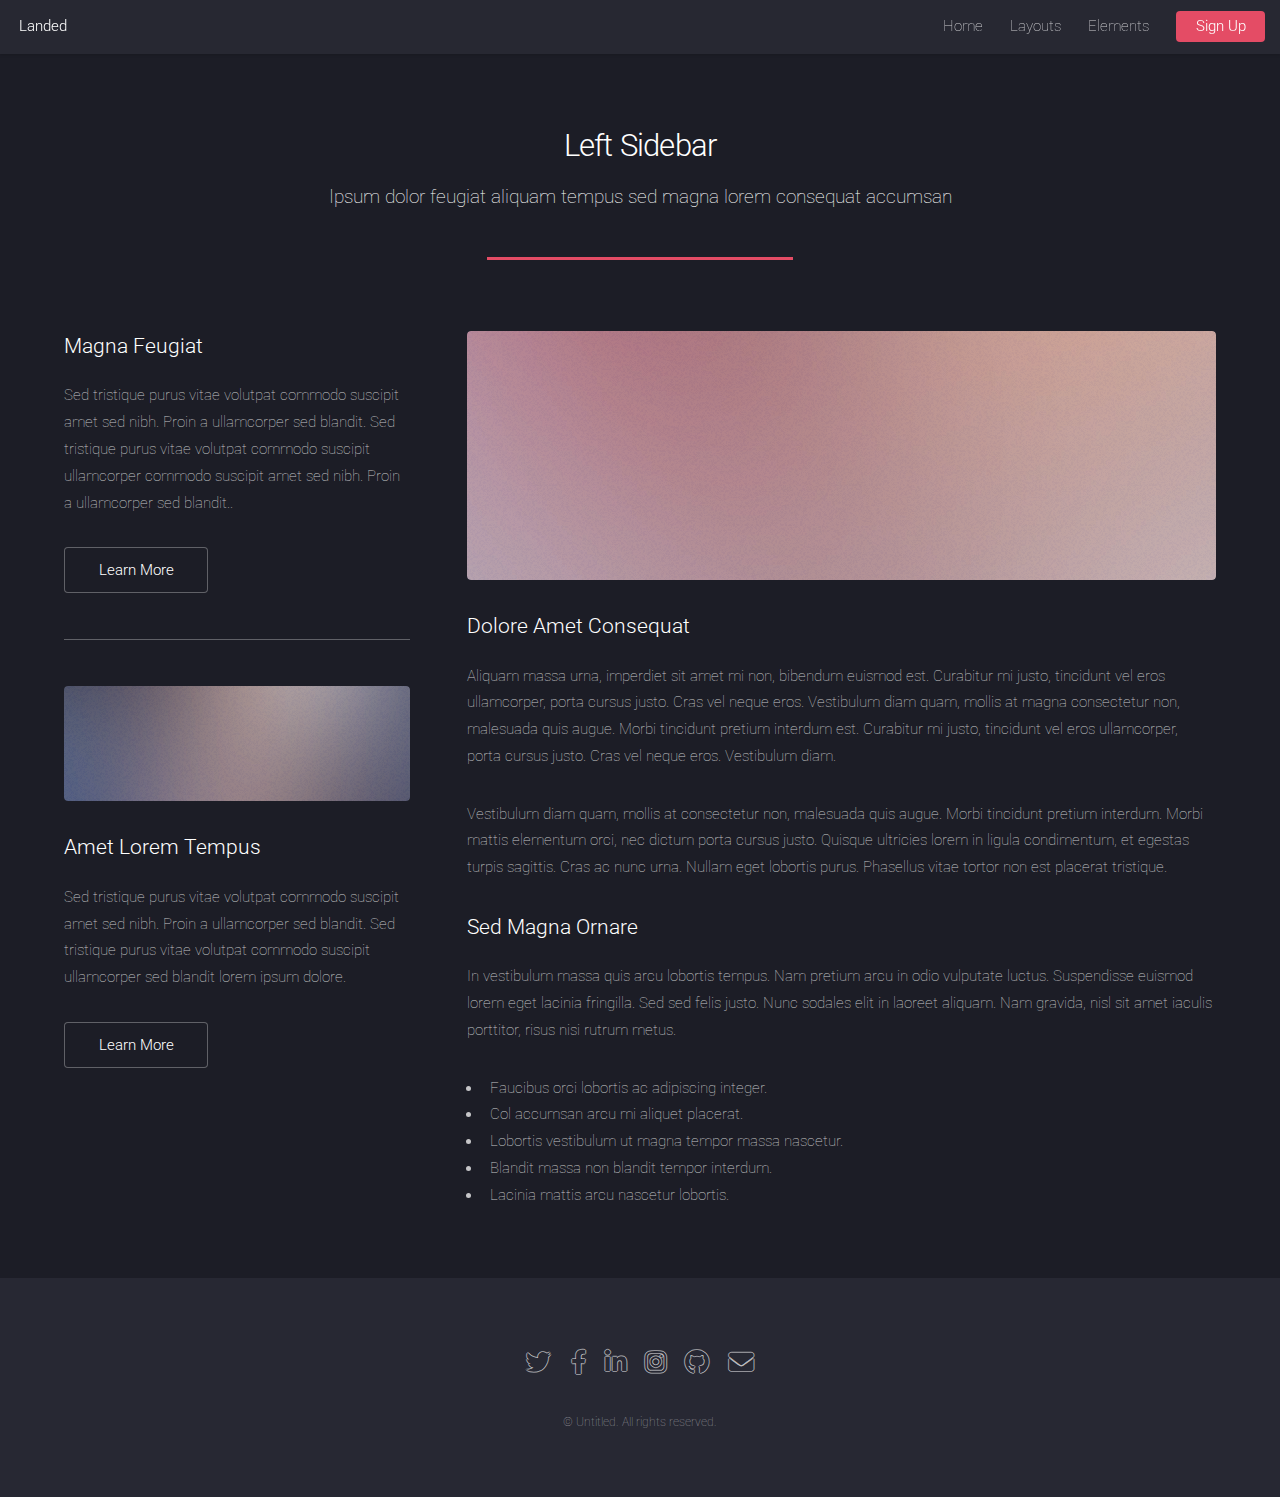
==== left-sidebar.html @ 2c0814a0 "first commit" ====
<!DOCTYPE HTML>
<!--
	Landed by HTML5 UP
	html5up.net | @ajlkn
	Free for personal and commercial use under the CCA 3.0 license (html5up.net/license)
-->
<html>
	<head>
		<title>Left Sidebar - Landed by HTML5 UP</title>
		<meta charset="utf-8" />
		<meta name="viewport" content="width=device-width, initial-scale=1, user-scalable=no" />
		<link rel="stylesheet" href="assets/css/main.css" />
		<noscript><link rel="stylesheet" href="assets/css/noscript.css" /></noscript>
	</head>
	<body class="is-preload">
		<div id="page-wrapper">

			<!-- Header -->
				<header id="header">
					<h1 id="logo"><a href="index.html">Landed</a></h1>
					<nav id="nav">
						<ul>
							<li><a href="index.html">Home</a></li>
							<li>
								<a href="#">Layouts</a>
								<ul>
									<li><a href="left-sidebar.html">Left Sidebar</a></li>
									<li><a href="right-sidebar.html">Right Sidebar</a></li>
									<li><a href="no-sidebar.html">No Sidebar</a></li>
									<li>
										<a href="#">Submenu</a>
										<ul>
											<li><a href="#">Option 1</a></li>
											<li><a href="#">Option 2</a></li>
											<li><a href="#">Option 3</a></li>
											<li><a href="#">Option 4</a></li>
										</ul>
									</li>
								</ul>
							</li>
							<li><a href="elements.html">Elements</a></li>
							<li><a href="#" class="button primary">Sign Up</a></li>
						</ul>
					</nav>
				</header>

			<!-- Main -->
				<div id="main" class="wrapper style1">
					<div class="container">
						<header class="major">
							<h2>Left Sidebar</h2>
							<p>Ipsum dolor feugiat aliquam tempus sed magna lorem consequat accumsan</p>
						</header>
						<div class="row gtr-150">
							<div class="col-4 col-12-medium">

								<!-- Sidebar -->
									<section id="sidebar">
										<section>
											<h3>Magna Feugiat</h3>
											<p>Sed tristique purus vitae volutpat commodo suscipit amet sed nibh. Proin a ullamcorper sed blandit. Sed tristique purus vitae volutpat commodo suscipit ullamcorper commodo suscipit amet sed nibh. Proin a ullamcorper sed blandit..</p>
											<footer>
												<ul class="actions">
													<li><a href="#" class="button">Learn More</a></li>
												</ul>
											</footer>
										</section>
										<hr />
										<section>
											<a href="#" class="image fit"><img src="images/pic06.jpg" alt="" /></a>
											<h3>Amet Lorem Tempus</h3>
											<p>Sed tristique purus vitae volutpat commodo suscipit amet sed nibh. Proin a ullamcorper sed blandit. Sed tristique purus vitae volutpat commodo suscipit ullamcorper sed blandit lorem ipsum dolore.</p>
											<footer>
												<ul class="actions">
													<li><a href="#" class="button">Learn More</a></li>
												</ul>
											</footer>
										</section>
									</section>

							</div>
							<div class="col-8 col-12-medium imp-medium">

								<!-- Content -->
									<section id="content">
										<a href="#" class="image fit"><img src="images/pic05.jpg" alt="" /></a>
										<h3>Dolore Amet Consequat</h3>
										<p>Aliquam massa urna, imperdiet sit amet mi non, bibendum euismod est. Curabitur mi justo, tincidunt vel eros ullamcorper, porta cursus justo. Cras vel neque eros. Vestibulum diam quam, mollis at magna consectetur non, malesuada quis augue. Morbi tincidunt pretium interdum est. Curabitur mi justo, tincidunt vel eros ullamcorper, porta cursus justo. Cras vel neque eros. Vestibulum diam.</p>
										<p>Vestibulum diam quam, mollis at consectetur non, malesuada quis augue. Morbi tincidunt pretium interdum. Morbi mattis elementum orci, nec dictum porta cursus justo. Quisque ultricies lorem in ligula condimentum, et egestas turpis sagittis. Cras ac nunc urna. Nullam eget lobortis purus. Phasellus vitae tortor non est placerat tristique.</p>
										<h3>Sed Magna Ornare</h3>
										<p>In vestibulum massa quis arcu lobortis tempus. Nam pretium arcu in odio vulputate luctus. Suspendisse euismod lorem eget lacinia fringilla. Sed sed felis justo. Nunc sodales elit in laoreet aliquam. Nam gravida, nisl sit amet iaculis porttitor, risus nisi rutrum metus.</p>
										<ul>
											<li>Faucibus orci lobortis ac adipiscing integer.</li>
											<li>Col accumsan arcu mi aliquet placerat.</li>
											<li>Lobortis vestibulum ut magna tempor massa nascetur.</li>
											<li>Blandit massa non blandit tempor interdum.</li>
											<li>Lacinia mattis arcu nascetur lobortis.</li>
										</ul>
									</section>

							</div>
						</div>
					</div>
				</div>

			<!-- Footer -->
				<footer id="footer">
					<ul class="icons">
						<li><a href="#" class="icon brands alt fa-twitter"><span class="label">Twitter</span></a></li>
						<li><a href="#" class="icon brands alt fa-facebook-f"><span class="label">Facebook</span></a></li>
						<li><a href="#" class="icon brands alt fa-linkedin-in"><span class="label">LinkedIn</span></a></li>
						<li><a href="#" class="icon brands alt fa-instagram"><span class="label">Instagram</span></a></li>
						<li><a href="#" class="icon brands alt fa-github"><span class="label">GitHub</span></a></li>
						<li><a href="#" class="icon solid alt fa-envelope"><span class="label">Email</span></a></li>
					</ul>
					<ul class="copyright">
						<li>&copy; Untitled. All rights reserved.</li>
					</ul>
				</footer>

		</div>

		<!-- Scripts -->
			<script src="assets/js/jquery.min.js"></script>
			<script src="assets/js/jquery.scrolly.min.js"></script>
			<script src="assets/js/jquery.dropotron.min.js"></script>
			<script src="assets/js/jquery.scrollex.min.js"></script>
			<script src="assets/js/browser.min.js"></script>
			<script src="assets/js/breakpoints.min.js"></script>
			<script src="assets/js/util.js"></script>
			<script src="assets/js/main.js"></script>

	</body>
</html>
---- assets/css/main.css ----
@import url("fontawesome-all.min.css");
@import url("https://fonts.googleapis.com/css?family=Roboto:100,300,100italic,300italic");

/*
	Landed by HTML5 UP
	html5up.net | @ajlkn
	Free for personal and commercial use under the CCA 3.0 license (html5up.net/license)
*/

html,
body,
div,
span,
applet,
object,
iframe,
h1,
h2,
h3,
h4,
h5,
h6,
p,
blockquote,
pre,
a,
abbr,
acronym,
address,
big,
cite,
code,
del,
dfn,
em,
img,
ins,
kbd,
q,
s,
samp,
small,
strike,
strong,
sub,
sup,
tt,
var,
b,
u,
i,
center,
dl,
dt,
dd,
ol,
ul,
li,
fieldset,
form,
label,
legend,
table,
caption,
tbody,
tfoot,
thead,
tr,
th,
td,
article,
aside,
canvas,
details,
embed,
figure,
figcaption,
footer,
header,
hgroup,
menu,
nav,
output,
ruby,
section,
summary,
time,
mark,
audio,
video {
  margin: 0;
  padding: 0;
  border: 0;
  font-size: 100%;
  font: inherit;
  vertical-align: baseline;
}

article,
aside,
details,
figcaption,
figure,
footer,
header,
hgroup,
menu,
nav,
section {
  display: block;
}

body {
  line-height: 1;
}

ol,
ul {
  list-style: none;
}

blockquote,
q {
  quotes: none;
}

blockquote:before,
blockquote:after,
q:before,
q:after {
  content: "";
  content: none;
}

table {
  border-collapse: collapse;
  border-spacing: 0;
}

body {
  -webkit-text-size-adjust: none;
}

mark {
  background-color: transparent;
  color: inherit;
}

input::-moz-focus-inner {
  border: 0;
  padding: 0;
}

input,
select,
textarea {
  -moz-appearance: none;
  -webkit-appearance: none;
  -ms-appearance: none;
  appearance: none;
}

/* Basic */

html {
  box-sizing: border-box;
}

*,
*:before,
*:after {
  box-sizing: inherit;
}

html,
body {
  background: #1c1d26;
}

body.is-preload *,
body.is-preload *:before,
body.is-preload *:after {
  -moz-animation: none !important;
  -webkit-animation: none !important;
  -ms-animation: none !important;
  animation: none !important;
  -moz-transition: none !important;
  -webkit-transition: none !important;
  -ms-transition: none !important;
  transition: none !important;
}

body,
input,
select,
textarea {
  color: rgba(255, 255, 255, 0.75);
  font-family: "Roboto", Helvetica, sans-serif;
  font-size: 15pt;
  font-weight: 100;
  line-height: 1.75em;
}

a {
  -moz-transition: border-color 0.2s ease-in-out, color 0.2s ease-in-out;
  -webkit-transition: border-color 0.2s ease-in-out, color 0.2s ease-in-out;
  -ms-transition: border-color 0.2s ease-in-out, color 0.2s ease-in-out;
  transition: border-color 0.2s ease-in-out, color 0.2s ease-in-out;
  border-bottom: dotted 1px;
  color: #e44c65;
  text-decoration: none;
}

a:hover {
  color: #e44c65 !important;
  border-bottom-color: transparent;
}

strong,
b {
  color: #ffffff;
  font-weight: 300;
}

em,
i {
  font-style: italic;
}

p {
  margin: 0 0 2em 0;
}

h1,
h2,
h3,
h4,
h5,
h6 {
  color: #ffffff;
  font-weight: 300;
  line-height: 1em;
  margin: 0 0 1em 0;
}

h1 a,
h2 a,
h3 a,
h4 a,
h5 a,
h6 a {
  color: inherit;
  border: 0;
}

h2 {
  font-size: 2em;
  line-height: 1.5em;
  letter-spacing: -0.025em;
}

h3 {
  font-size: 1.35em;
  line-height: 1.5em;
}

h4 {
  font-size: 1.1em;
  line-height: 1.5em;
}

h5 {
  font-size: 0.9em;
  line-height: 1.5em;
}

h6 {
  font-size: 0.7em;
  line-height: 1.5em;
}

sub {
  font-size: 0.8em;
  position: relative;
  top: 0.5em;
}

sup {
  font-size: 0.8em;
  position: relative;
  top: -0.5em;
}

hr {
  border: 0;
  border-bottom: solid 1px rgba(255, 255, 255, 0.3);
  margin: 3em 0;
}

hr.major {
  margin: 4em 0;
}

blockquote {
  border-left: solid 4px rgba(255, 255, 255, 0.3);
  font-style: italic;
  margin: 0 0 2em 0;
  padding: 0.5em 0 0.5em 2em;
}

code {
  background: rgba(255, 255, 255, 0.075);
  border-radius: 4px;
  font-family: "Courier New", monospace;
  font-size: 0.9em;
  margin: 0 0.25em;
  padding: 0.25em 0.65em;
}

pre {
  -webkit-overflow-scrolling: touch;
  font-family: "Courier New", monospace;
  font-size: 0.9em;
  margin: 0 0 2em 0;
}

pre code {
  display: block;
  line-height: 1.75em;
  padding: 1em 1.5em;
  overflow-x: auto;
}

.align-left {
  text-align: left;
}

.align-center {
  text-align: center;
}

.align-right {
  text-align: right;
}

/* Loader */

@-moz-keyframes spinner-show {
  0% {
    opacity: 0;
  }

  100% {
    opacity: 1;
  }
}

@-webkit-keyframes spinner-show {
  0% {
    opacity: 0;
  }

  100% {
    opacity: 1;
  }
}

@-ms-keyframes spinner-show {
  0% {
    opacity: 0;
  }

  100% {
    opacity: 1;
  }
}

@keyframes spinner-show {
  0% {
    opacity: 0;
  }

  100% {
    opacity: 1;
  }
}

@-moz-keyframes spinner-hide {
  0% {
    color: rgba(255, 255, 255, 0.15);
    z-index: 100001;
    -moz-transform: scale(1) rotate(0deg);
    -webkit-transform: scale(1) rotate(0deg);
    -ms-transform: scale(1) rotate(0deg);
    transform: scale(1) rotate(0deg);
  }

  99% {
    color: #1c1d26;
    z-index: 100001;
    -moz-transform: scale(0.5) rotate(360deg);
    -webkit-transform: scale(0.5) rotate(360deg);
    -ms-transform: scale(0.5) rotate(360deg);
    transform: scale(0.5) rotate(360deg);
  }

  100% {
    color: #1c1d26;
    z-index: -1;
    -moz-transform: scale(0.5) rotate(360deg);
    -webkit-transform: scale(0.5) rotate(360deg);
    -ms-transform: scale(0.5) rotate(360deg);
    transform: scale(0.5) rotate(360deg);
  }
}

@-webkit-keyframes spinner-hide {
  0% {
    color: rgba(255, 255, 255, 0.15);
    z-index: 100001;
    -moz-transform: scale(1) rotate(0deg);
    -webkit-transform: scale(1) rotate(0deg);
    -ms-transform: scale(1) rotate(0deg);
    transform: scale(1) rotate(0deg);
  }

  99% {
    color: #1c1d26;
    z-index: 100001;
    -moz-transform: scale(0.5) rotate(360deg);
    -webkit-transform: scale(0.5) rotate(360deg);
    -ms-transform: scale(0.5) rotate(360deg);
    transform: scale(0.5) rotate(360deg);
  }

  100% {
    color: #1c1d26;
    z-index: -1;
    -moz-transform: scale(0.5) rotate(360deg);
    -webkit-transform: scale(0.5) rotate(360deg);
    -ms-transform: scale(0.5) rotate(360deg);
    transform: scale(0.5) rotate(360deg);
  }
}

@-ms-keyframes spinner-hide {
  0% {
    color: rgba(255, 255, 255, 0.15);
    z-index: 100001;
    -moz-transform: scale(1) rotate(0deg);
    -webkit-transform: scale(1) rotate(0deg);
    -ms-transform: scale(1) rotate(0deg);
    transform: scale(1) rotate(0deg);
  }

  99% {
    color: #1c1d26;
    z-index: 100001;
    -moz-transform: scale(0.5) rotate(360deg);
    -webkit-transform: scale(0.5) rotate(360deg);
    -ms-transform: scale(0.5) rotate(360deg);
    transform: scale(0.5) rotate(360deg);
  }

  100% {
    color: #1c1d26;
    z-index: -1;
    -moz-transform: scale(0.5) rotate(360deg);
    -webkit-transform: scale(0.5) rotate(360deg);
    -ms-transform: scale(0.5) rotate(360deg);
    transform: scale(0.5) rotate(360deg);
  }
}

@keyframes spinner-hide {
  0% {
    color: rgba(255, 255, 255, 0.15);
    z-index: 100001;
    -moz-transform: scale(1) rotate(0deg);
    -webkit-transform: scale(1) rotate(0deg);
    -ms-transform: scale(1) rotate(0deg);
    transform: scale(1) rotate(0deg);
  }

  99% {
    color: #1c1d26;
    z-index: 100001;
    -moz-transform: scale(0.5) rotate(360deg);
    -webkit-transform: scale(0.5) rotate(360deg);
    -ms-transform: scale(0.5) rotate(360deg);
    transform: scale(0.5) rotate(360deg);
  }

  100% {
    color: #1c1d26;
    z-index: -1;
    -moz-transform: scale(0.5) rotate(360deg);
    -webkit-transform: scale(0.5) rotate(360deg);
    -ms-transform: scale(0.5) rotate(360deg);
    transform: scale(0.5) rotate(360deg);
  }
}

@-moz-keyframes spinner-rotate {
  0% {
    -moz-transform: scale(1) rotate(0deg);
    -webkit-transform: scale(1) rotate(0deg);
    -ms-transform: scale(1) rotate(0deg);
    transform: scale(1) rotate(0deg);
  }

  100% {
    -moz-transform: scale(1) rotate(360deg);
    -webkit-transform: scale(1) rotate(360deg);
    -ms-transform: scale(1) rotate(360deg);
    transform: scale(1) rotate(360deg);
  }
}

@-webkit-keyframes spinner-rotate {
  0% {
    -moz-transform: scale(1) rotate(0deg);
    -webkit-transform: scale(1) rotate(0deg);
    -ms-transform: scale(1) rotate(0deg);
    transform: scale(1) rotate(0deg);
  }

  100% {
    -moz-transform: scale(1) rotate(360deg);
    -webkit-transform: scale(1) rotate(360deg);
    -ms-transform: scale(1) rotate(360deg);
    transform: scale(1) rotate(360deg);
  }
}

@-ms-keyframes spinner-rotate {
  0% {
    -moz-transform: scale(1) rotate(0deg);
    -webkit-transform: scale(1) rotate(0deg);
    -ms-transform: scale(1) rotate(0deg);
    transform: scale(1) rotate(0deg);
  }

  100% {
    -moz-transform: scale(1) rotate(360deg);
    -webkit-transform: scale(1) rotate(360deg);
    -ms-transform: scale(1) rotate(360deg);
    transform: scale(1) rotate(360deg);
  }
}

@keyframes spinner-rotate {
  0% {
    -moz-transform: scale(1) rotate(0deg);
    -webkit-transform: scale(1) rotate(0deg);
    -ms-transform: scale(1) rotate(0deg);
    transform: scale(1) rotate(0deg);
  }

  100% {
    -moz-transform: scale(1) rotate(360deg);
    -webkit-transform: scale(1) rotate(360deg);
    -ms-transform: scale(1) rotate(360deg);
    transform: scale(1) rotate(360deg);
  }
}

@-moz-keyframes overlay-hide {
  0% {
    opacity: 1;
    z-index: 100000;
  }

  15% {
    opacity: 1;
    z-index: 100000;
  }

  99% {
    opacity: 0;
    z-index: 100000;
  }

  100% {
    opacity: 0;
    z-index: -1;
  }
}

@-webkit-keyframes overlay-hide {
  0% {
    opacity: 1;
    z-index: 100000;
  }

  15% {
    opacity: 1;
    z-index: 100000;
  }

  99% {
    opacity: 0;
    z-index: 100000;
  }

  100% {
    opacity: 0;
    z-index: -1;
  }
}

@-ms-keyframes overlay-hide {
  0% {
    opacity: 1;
    z-index: 100000;
  }

  15% {
    opacity: 1;
    z-index: 100000;
  }

  99% {
    opacity: 0;
    z-index: 100000;
  }

  100% {
    opacity: 0;
    z-index: -1;
  }
}

@keyframes overlay-hide {
  0% {
    opacity: 1;
    z-index: 100000;
  }

  15% {
    opacity: 1;
    z-index: 100000;
  }

  99% {
    opacity: 0;
    z-index: 100000;
  }

  100% {
    opacity: 0;
    z-index: -1;
  }
}

body.landing {
  text-decoration: none;
}

body.landing:before {
  -moz-osx-font-smoothing: grayscale;
  -webkit-font-smoothing: antialiased;
  display: inline-block;
  font-style: normal;
  font-variant: normal;
  text-rendering: auto;
  line-height: 1;
  text-transform: none !important;
  font-family: "Font Awesome 5 Free";
  font-weight: 900;
}

body.landing:before {
  -moz-animation: spinner-show 1.5s 1 0.25s ease forwards,
    spinner-hide 0.25s ease-in-out forwards !important;
  -webkit-animation: spinner-show 1.5s 1 0.25s ease forwards,
    spinner-hide 0.25s ease-in-out forwards !important;
  -ms-animation: spinner-show 1.5s 1 0.25s ease forwards,
    spinner-hide 0.25s ease-in-out forwards !important;
  animation: spinner-show 1.5s 1 0.25s ease forwards,
    spinner-hide 0.25s ease-in-out forwards !important;
  -moz-transform-origin: 50% 50%;
  -webkit-transform-origin: 50% 50%;
  -ms-transform-origin: 50% 50%;
  transform-origin: 50% 50%;
  color: rgba(255, 255, 255, 0.15);
  content: "\f1ce";
  cursor: default;
  display: block;
  font-size: 2em;
  height: 2em;
  left: 50%;
  line-height: 2em;
  margin: -1em 0 0 -1em;
  opacity: 0;
  position: fixed;
  text-align: center;
  top: 50%;
  width: 2em;
  z-index: -1;
}

body.landing:after {
  -moz-animation: overlay-hide 1.5s ease-in forwards !important;
  -webkit-animation: overlay-hide 1.5s ease-in forwards !important;
  -ms-animation: overlay-hide 1.5s ease-in forwards !important;
  animation: overlay-hide 1.5s ease-in forwards !important;
  background: #1c1d26;
  content: "";
  display: block;
  height: 100%;
  left: 0;
  opacity: 0;
  position: fixed;
  top: 0;
  width: 100%;
  z-index: -1;
}

body.landing.is-preload:before {
  -moz-animation: spinner-show 1.5s 1 0.25s ease forwards,
    spinner-rotate 0.75s infinite linear !important;
  -webkit-animation: spinner-show 1.5s 1 0.25s ease forwards,
    spinner-rotate 0.75s infinite linear !important;
  -ms-animation: spinner-show 1.5s 1 0.25s ease forwards,
    spinner-rotate 0.75s infinite linear !important;
  animation: spinner-show 1.5s 1 0.25s ease forwards,
    spinner-rotate 0.75s infinite linear !important;
  z-index: 100001;
}

body.landing.is-preload:after {
  -moz-animation: none !important;
  -webkit-animation: none !important;
  -ms-animation: none !important;
  animation: none !important;
  opacity: 1;
  z-index: 100000;
}

@media (-webkit-min-device-pixel-ratio: 2) {
  body.landing:before {
    line-height: 2.025em;
  }
}

/* Container */

.container {
  margin: 0 auto;
  max-width: calc(100% - 4em);
  width: 70em;
}

.container.xsmall {
  width: 17.5em;
}

.container.small {
  width: 35em;
}

.container.medium {
  width: 52.5em;
}

.container.large {
  width: 87.5em;
}

.container.xlarge {
  width: 105em;
}

.container.max {
  width: 100%;
}

@media screen and (max-width: 1280px) {
  .container {
    width: 90%;
    max-width: 100%;
  }
}

@media screen and (max-width: 980px) {
  .container {
    width: 100% !important;
  }
}

/* Row */

.row {
  display: flex;
  flex-wrap: wrap;
  box-sizing: border-box;
  align-items: stretch;
}

.row > * {
  box-sizing: border-box;
}

.row.gtr-uniform > * > :last-child {
  margin-bottom: 0;
}

.row.aln-left {
  justify-content: flex-start;
}

.row.aln-center {
  justify-content: center;
}

.row.aln-right {
  justify-content: flex-end;
}

.row.aln-top {
  align-items: flex-start;
}

.row.aln-middle {
  align-items: center;
}

.row.aln-bottom {
  align-items: flex-end;
}

.row > .imp {
  order: -1;
}

.row > .col-1 {
  width: 8.33333%;
}

.row > .off-1 {
  margin-left: 8.33333%;
}

.row > .col-2 {
  width: 16.66667%;
}

.row > .off-2 {
  margin-left: 16.66667%;
}

.row > .col-3 {
  width: 25%;
}

.row > .off-3 {
  margin-left: 25%;
}

.row > .col-4 {
  width: 33.33333%;
}

.row > .off-4 {
  margin-left: 33.33333%;
}

.row > .col-5 {
  width: 41.66667%;
}

.row > .off-5 {
  margin-left: 41.66667%;
}

.row > .col-6 {
  width: 50%;
}

.row > .off-6 {
  margin-left: 50%;
}

.row > .col-7 {
  width: 58.33333%;
}

.row > .off-7 {
  margin-left: 58.33333%;
}

.row > .col-8 {
  width: 66.66667%;
}

.row > .off-8 {
  margin-left: 66.66667%;
}

.row > .col-9 {
  width: 75%;
}

.row > .off-9 {
  margin-left: 75%;
}

.row > .col-10 {
  width: 83.33333%;
}

.row > .off-10 {
  margin-left: 83.33333%;
}

.row > .col-11 {
  width: 91.66667%;
}

.row > .off-11 {
  margin-left: 91.66667%;
}

.row > .col-12 {
  width: 100%;
}

.row > .off-12 {
  margin-left: 100%;
}

.row.gtr-0 {
  margin-top: 0;
  margin-left: 0em;
}

.row.gtr-0 > * {
  padding: 0 0 0 0em;
}

.row.gtr-0.gtr-uniform {
  margin-top: 0em;
}

.row.gtr-0.gtr-uniform > * {
  padding-top: 0em;
}

.row.gtr-25 {
  margin-top: 0;
  margin-left: -0.625em;
}

.row.gtr-25 > * {
  padding: 0 0 0 0.625em;
}

.row.gtr-25.gtr-uniform {
  margin-top: -0.625em;
}

.row.gtr-25.gtr-uniform > * {
  padding-top: 0.625em;
}

.row.gtr-50 {
  margin-top: 0;
  margin-left: -1.25em;
}

.row.gtr-50 > * {
  padding: 0 0 0 1.25em;
}

.row.gtr-50.gtr-uniform {
  margin-top: -1.25em;
}

.row.gtr-50.gtr-uniform > * {
  padding-top: 1.25em;
}

.row {
  margin-top: 0;
  margin-left: -2.5em;
}

.row > * {
  padding: 0 0 0 2.5em;
}

.row.gtr-uniform {
  margin-top: -2.5em;
}

.row.gtr-uniform > * {
  padding-top: 2.5em;
}

.row.gtr-150 {
  margin-top: 0;
  margin-left: -3.75em;
}

.row.gtr-150 > * {
  padding: 0 0 0 3.75em;
}

.row.gtr-150.gtr-uniform {
  margin-top: -3.75em;
}

.row.gtr-150.gtr-uniform > * {
  padding-top: 3.75em;
}

.row.gtr-200 {
  margin-top: 0;
  margin-left: -5em;
}

.row.gtr-200 > * {
  padding: 0 0 0 5em;
}

.row.gtr-200.gtr-uniform {
  margin-top: -5em;
}

.row.gtr-200.gtr-uniform > * {
  padding-top: 5em;
}

@media screen and (max-width: 1680px) {
  .row {
    display: flex;
    flex-wrap: wrap;
    box-sizing: border-box;
    align-items: stretch;
  }

  .row > * {
    box-sizing: border-box;
  }

  .row.gtr-uniform > * > :last-child {
    margin-bottom: 0;
  }

  .row.aln-left {
    justify-content: flex-start;
  }

  .row.aln-center {
    justify-content: center;
  }

  .row.aln-right {
    justify-content: flex-end;
  }

  .row.aln-top {
    align-items: flex-start;
  }

  .row.aln-middle {
    align-items: center;
  }

  .row.aln-bottom {
    align-items: flex-end;
  }

  .row > .imp-xlarge {
    order: -1;
  }

  .row > .col-1-xlarge {
    width: 8.33333%;
  }

  .row > .off-1-xlarge {
    margin-left: 8.33333%;
  }

  .row > .col-2-xlarge {
    width: 16.66667%;
  }

  .row > .off-2-xlarge {
    margin-left: 16.66667%;
  }

  .row > .col-3-xlarge {
    width: 25%;
  }

  .row > .off-3-xlarge {
    margin-left: 25%;
  }

  .row > .col-4-xlarge {
    width: 33.33333%;
  }

  .row > .off-4-xlarge {
    margin-left: 33.33333%;
  }

  .row > .col-5-xlarge {
    width: 41.66667%;
  }

  .row > .off-5-xlarge {
    margin-left: 41.66667%;
  }

  .row > .col-6-xlarge {
    width: 50%;
  }

  .row > .off-6-xlarge {
    margin-left: 50%;
  }

  .row > .col-7-xlarge {
    width: 58.33333%;
  }

  .row > .off-7-xlarge {
    margin-left: 58.33333%;
  }

  .row > .col-8-xlarge {
    width: 66.66667%;
  }

  .row > .off-8-xlarge {
    margin-left: 66.66667%;
  }

  .row > .col-9-xlarge {
    width: 75%;
  }

  .row > .off-9-xlarge {
    margin-left: 75%;
  }

  .row > .col-10-xlarge {
    width: 83.33333%;
  }

  .row > .off-10-xlarge {
    margin-left: 83.33333%;
  }

  .row > .col-11-xlarge {
    width: 91.66667%;
  }

  .row > .off-11-xlarge {
    margin-left: 91.66667%;
  }

  .row > .col-12-xlarge {
    width: 100%;
  }

  .row > .off-12-xlarge {
    margin-left: 100%;
  }

  .row.gtr-0 {
    margin-top: 0;
    margin-left: 0em;
  }

  .row.gtr-0 > * {
    padding: 0 0 0 0em;
  }

  .row.gtr-0.gtr-uniform {
    margin-top: 0em;
  }

  .row.gtr-0.gtr-uniform > * {
    padding-top: 0em;
  }

  .row.gtr-25 {
    margin-top: 0;
    margin-left: -0.625em;
  }

  .row.gtr-25 > * {
    padding: 0 0 0 0.625em;
  }

  .row.gtr-25.gtr-uniform {
    margin-top: -0.625em;
  }

  .row.gtr-25.gtr-uniform > * {
    padding-top: 0.625em;
  }

  .row.gtr-50 {
    margin-top: 0;
    margin-left: -1.25em;
  }

  .row.gtr-50 > * {
    padding: 0 0 0 1.25em;
  }

  .row.gtr-50.gtr-uniform {
    margin-top: -1.25em;
  }

  .row.gtr-50.gtr-uniform > * {
    padding-top: 1.25em;
  }

  .row {
    margin-top: 0;
    margin-left: -2.5em;
  }

  .row > * {
    padding: 0 0 0 2.5em;
  }

  .row.gtr-uniform {
    margin-top: -2.5em;
  }

  .row.gtr-uniform > * {
    padding-top: 2.5em;
  }

  .row.gtr-150 {
    margin-top: 0;
    margin-left: -3.75em;
  }

  .row.gtr-150 > * {
    padding: 0 0 0 3.75em;
  }

  .row.gtr-150.gtr-uniform {
    margin-top: -3.75em;
  }

  .row.gtr-150.gtr-uniform > * {
    padding-top: 3.75em;
  }

  .row.gtr-200 {
    margin-top: 0;
    margin-left: -5em;
  }

  .row.gtr-200 > * {
    padding: 0 0 0 5em;
  }

  .row.gtr-200.gtr-uniform {
    margin-top: -5em;
  }

  .row.gtr-200.gtr-uniform > * {
    padding-top: 5em;
  }
}

@media screen and (max-width: 1280px) {
  .row {
    display: flex;
    flex-wrap: wrap;
    box-sizing: border-box;
    align-items: stretch;
  }

  .row > * {
    box-sizing: border-box;
  }

  .row.gtr-uniform > * > :last-child {
    margin-bottom: 0;
  }

  .row.aln-left {
    justify-content: flex-start;
  }

  .row.aln-center {
    justify-content: center;
  }

  .row.aln-right {
    justify-content: flex-end;
  }

  .row.aln-top {
    align-items: flex-start;
  }

  .row.aln-middle {
    align-items: center;
  }

  .row.aln-bottom {
    align-items: flex-end;
  }

  .row > .imp-large {
    order: -1;
  }

  .row > .col-1-large {
    width: 8.33333%;
  }

  .row > .off-1-large {
    margin-left: 8.33333%;
  }

  .row > .col-2-large {
    width: 16.66667%;
  }

  .row > .off-2-large {
    margin-left: 16.66667%;
  }

  .row > .col-3-large {
    width: 25%;
  }

  .row > .off-3-large {
    margin-left: 25%;
  }

  .row > .col-4-large {
    width: 33.33333%;
  }

  .row > .off-4-large {
    margin-left: 33.33333%;
  }

  .row > .col-5-large {
    width: 41.66667%;
  }

  .row > .off-5-large {
    margin-left: 41.66667%;
  }

  .row > .col-6-large {
    width: 50%;
  }

  .row > .off-6-large {
    margin-left: 50%;
  }

  .row > .col-7-large {
    width: 58.33333%;
  }

  .row > .off-7-large {
    margin-left: 58.33333%;
  }

  .row > .col-8-large {
    width: 66.66667%;
  }

  .row > .off-8-large {
    margin-left: 66.66667%;
  }

  .row > .col-9-large {
    width: 75%;
  }

  .row > .off-9-large {
    margin-left: 75%;
  }

  .row > .col-10-large {
    width: 83.33333%;
  }

  .row > .off-10-large {
    margin-left: 83.33333%;
  }

  .row > .col-11-large {
    width: 91.66667%;
  }

  .row > .off-11-large {
    margin-left: 91.66667%;
  }

  .row > .col-12-large {
    width: 100%;
  }

  .row > .off-12-large {
    margin-left: 100%;
  }

  .row.gtr-0 {
    margin-top: 0;
    margin-left: 0em;
  }

  .row.gtr-0 > * {
    padding: 0 0 0 0em;
  }

  .row.gtr-0.gtr-uniform {
    margin-top: 0em;
  }

  .row.gtr-0.gtr-uniform > * {
    padding-top: 0em;
  }

  .row.gtr-25 {
    margin-top: 0;
    margin-left: -0.625em;
  }

  .row.gtr-25 > * {
    padding: 0 0 0 0.625em;
  }

  .row.gtr-25.gtr-uniform {
    margin-top: -0.625em;
  }

  .row.gtr-25.gtr-uniform > * {
    padding-top: 0.625em;
  }

  .row.gtr-50 {
    margin-top: 0;
    margin-left: -1.25em;
  }

  .row.gtr-50 > * {
    padding: 0 0 0 1.25em;
  }

  .row.gtr-50.gtr-uniform {
    margin-top: -1.25em;
  }

  .row.gtr-50.gtr-uniform > * {
    padding-top: 1.25em;
  }

  .row {
    margin-top: 0;
    margin-left: -2.5em;
  }

  .row > * {
    padding: 0 0 0 2.5em;
  }

  .row.gtr-uniform {
    margin-top: -2.5em;
  }

  .row.gtr-uniform > * {
    padding-top: 2.5em;
  }

  .row.gtr-150 {
    margin-top: 0;
    margin-left: -3.75em;
  }

  .row.gtr-150 > * {
    padding: 0 0 0 3.75em;
  }

  .row.gtr-150.gtr-uniform {
    margin-top: -3.75em;
  }

  .row.gtr-150.gtr-uniform > * {
    padding-top: 3.75em;
  }

  .row.gtr-200 {
    margin-top: 0;
    margin-left: -5em;
  }

  .row.gtr-200 > * {
    padding: 0 0 0 5em;
  }

  .row.gtr-200.gtr-uniform {
    margin-top: -5em;
  }

  .row.gtr-200.gtr-uniform > * {
    padding-top: 5em;
  }
}

@media screen and (max-width: 980px) {
  .row {
    display: flex;
    flex-wrap: wrap;
    box-sizing: border-box;
    align-items: stretch;
  }

  .row > * {
    box-sizing: border-box;
  }

  .row.gtr-uniform > * > :last-child {
    margin-bottom: 0;
  }

  .row.aln-left {
    justify-content: flex-start;
  }

  .row.aln-center {
    justify-content: center;
  }

  .row.aln-right {
    justify-content: flex-end;
  }

  .row.aln-top {
    align-items: flex-start;
  }

  .row.aln-middle {
    align-items: center;
  }

  .row.aln-bottom {
    align-items: flex-end;
  }

  .row > .imp-medium {
    order: -1;
  }

  .row > .col-1-medium {
    width: 8.33333%;
  }

  .row > .off-1-medium {
    margin-left: 8.33333%;
  }

  .row > .col-2-medium {
    width: 16.66667%;
  }

  .row > .off-2-medium {
    margin-left: 16.66667%;
  }

  .row > .col-3-medium {
    width: 25%;
  }

  .row > .off-3-medium {
    margin-left: 25%;
  }

  .row > .col-4-medium {
    width: 33.33333%;
  }

  .row > .off-4-medium {
    margin-left: 33.33333%;
  }

  .row > .col-5-medium {
    width: 41.66667%;
  }

  .row > .off-5-medium {
    margin-left: 41.66667%;
  }

  .row > .col-6-medium {
    width: 50%;
  }

  .row > .off-6-medium {
    margin-left: 50%;
  }

  .row > .col-7-medium {
    width: 58.33333%;
  }

  .row > .off-7-medium {
    margin-left: 58.33333%;
  }

  .row > .col-8-medium {
    width: 66.66667%;
  }

  .row > .off-8-medium {
    margin-left: 66.66667%;
  }

  .row > .col-9-medium {
    width: 75%;
  }

  .row > .off-9-medium {
    margin-left: 75%;
  }

  .row > .col-10-medium {
    width: 83.33333%;
  }

  .row > .off-10-medium {
    margin-left: 83.33333%;
  }

  .row > .col-11-medium {
    width: 91.66667%;
  }

  .row > .off-11-medium {
    margin-left: 91.66667%;
  }

  .row > .col-12-medium {
    width: 100%;
  }

  .row > .off-12-medium {
    margin-left: 100%;
  }

  .row.gtr-0 {
    margin-top: 0;
    margin-left: 0em;
  }

  .row.gtr-0 > * {
    padding: 0 0 0 0em;
  }

  .row.gtr-0.gtr-uniform {
    margin-top: 0em;
  }

  .row.gtr-0.gtr-uniform > * {
    padding-top: 0em;
  }

  .row.gtr-25 {
    margin-top: 0;
    margin-left: -0.625em;
  }

  .row.gtr-25 > * {
    padding: 0 0 0 0.625em;
  }

  .row.gtr-25.gtr-uniform {
    margin-top: -0.625em;
  }

  .row.gtr-25.gtr-uniform > * {
    padding-top: 0.625em;
  }

  .row.gtr-50 {
    margin-top: 0;
    margin-left: -1.25em;
  }

  .row.gtr-50 > * {
    padding: 0 0 0 1.25em;
  }

  .row.gtr-50.gtr-uniform {
    margin-top: -1.25em;
  }

  .row.gtr-50.gtr-uniform > * {
    padding-top: 1.25em;
  }

  .row {
    margin-top: 0;
    margin-left: -2.5em;
  }

  .row > * {
    padding: 0 0 0 2.5em;
  }

  .row.gtr-uniform {
    margin-top: -2.5em;
  }

  .row.gtr-uniform > * {
    padding-top: 2.5em;
  }

  .row.gtr-150 {
    margin-top: 0;
    margin-left: -3.75em;
  }

  .row.gtr-150 > * {
    padding: 0 0 0 3.75em;
  }

  .row.gtr-150.gtr-uniform {
    margin-top: -3.75em;
  }

  .row.gtr-150.gtr-uniform > * {
    padding-top: 3.75em;
  }

  .row.gtr-200 {
    margin-top: 0;
    margin-left: -5em;
  }

  .row.gtr-200 > * {
    padding: 0 0 0 5em;
  }

  .row.gtr-200.gtr-uniform {
    margin-top: -5em;
  }

  .row.gtr-200.gtr-uniform > * {
    padding-top: 5em;
  }
}

@media screen and (max-width: 736px) {
  .row {
    display: flex;
    flex-wrap: wrap;
    box-sizing: border-box;
    align-items: stretch;
  }

  .row > * {
    box-sizing: border-box;
  }

  .row.gtr-uniform > * > :last-child {
    margin-bottom: 0;
  }

  .row.aln-left {
    justify-content: flex-start;
  }

  .row.aln-center {
    justify-content: center;
  }

  .row.aln-right {
    justify-content: flex-end;
  }

  .row.aln-top {
    align-items: flex-start;
  }

  .row.aln-middle {
    align-items: center;
  }

  .row.aln-bottom {
    align-items: flex-end;
  }

  .row > .imp-small {
    order: -1;
  }

  .row > .col-1-small {
    width: 8.33333%;
  }

  .row > .off-1-small {
    margin-left: 8.33333%;
  }

  .row > .col-2-small {
    width: 16.66667%;
  }

  .row > .off-2-small {
    margin-left: 16.66667%;
  }

  .row > .col-3-small {
    width: 25%;
  }

  .row > .off-3-small {
    margin-left: 25%;
  }

  .row > .col-4-small {
    width: 33.33333%;
  }

  .row > .off-4-small {
    margin-left: 33.33333%;
  }

  .row > .col-5-small {
    width: 41.66667%;
  }

  .row > .off-5-small {
    margin-left: 41.66667%;
  }

  .row > .col-6-small {
    width: 50%;
  }

  .row > .off-6-small {
    margin-left: 50%;
  }

  .row > .col-7-small {
    width: 58.33333%;
  }

  .row > .off-7-small {
    margin-left: 58.33333%;
  }

  .row > .col-8-small {
    width: 66.66667%;
  }

  .row > .off-8-small {
    margin-left: 66.66667%;
  }

  .row > .col-9-small {
    width: 75%;
  }

  .row > .off-9-small {
    margin-left: 75%;
  }

  .row > .col-10-small {
    width: 83.33333%;
  }

  .row > .off-10-small {
    margin-left: 83.33333%;
  }

  .row > .col-11-small {
    width: 91.66667%;
  }

  .row > .off-11-small {
    margin-left: 91.66667%;
  }

  .row > .col-12-small {
    width: 100%;
  }

  .row > .off-12-small {
    margin-left: 100%;
  }

  .row.gtr-0 {
    margin-top: 0;
    margin-left: 0em;
  }

  .row.gtr-0 > * {
    padding: 0 0 0 0em;
  }

  .row.gtr-0.gtr-uniform {
    margin-top: 0em;
  }

  .row.gtr-0.gtr-uniform > * {
    padding-top: 0em;
  }

  .row.gtr-25 {
    margin-top: 0;
    margin-left: -0.625em;
  }

  .row.gtr-25 > * {
    padding: 0 0 0 0.625em;
  }

  .row.gtr-25.gtr-uniform {
    margin-top: -0.625em;
  }

  .row.gtr-25.gtr-uniform > * {
    padding-top: 0.625em;
  }

  .row.gtr-50 {
    margin-top: 0;
    margin-left: -1.25em;
  }

  .row.gtr-50 > * {
    padding: 0 0 0 1.25em;
  }

  .row.gtr-50.gtr-uniform {
    margin-top: -1.25em;
  }

  .row.gtr-50.gtr-uniform > * {
    padding-top: 1.25em;
  }

  .row {
    margin-top: 0;
    margin-left: -2.5em;
  }

  .row > * {
    padding: 0 0 0 2.5em;
  }

  .row.gtr-uniform {
    margin-top: -2.5em;
  }

  .row.gtr-uniform > * {
    padding-top: 2.5em;
  }

  .row.gtr-150 {
    margin-top: 0;
    margin-left: -3.75em;
  }

  .row.gtr-150 > * {
    padding: 0 0 0 3.75em;
  }

  .row.gtr-150.gtr-uniform {
    margin-top: -3.75em;
  }

  .row.gtr-150.gtr-uniform > * {
    padding-top: 3.75em;
  }

  .row.gtr-200 {
    margin-top: 0;
    margin-left: -5em;
  }

  .row.gtr-200 > * {
    padding: 0 0 0 5em;
  }

  .row.gtr-200.gtr-uniform {
    margin-top: -5em;
  }

  .row.gtr-200.gtr-uniform > * {
    padding-top: 5em;
  }
}

@media screen and (max-width: 480px) {
  .row {
    display: flex;
    flex-wrap: wrap;
    box-sizing: border-box;
    align-items: stretch;
  }

  .row > * {
    box-sizing: border-box;
  }

  .row.gtr-uniform > * > :last-child {
    margin-bottom: 0;
  }

  .row.aln-left {
    justify-content: flex-start;
  }

  .row.aln-center {
    justify-content: center;
  }

  .row.aln-right {
    justify-content: flex-end;
  }

  .row.aln-top {
    align-items: flex-start;
  }

  .row.aln-middle {
    align-items: center;
  }

  .row.aln-bottom {
    align-items: flex-end;
  }

  .row > .imp-xsmall {
    order: -1;
  }

  .row > .col-1-xsmall {
    width: 8.33333%;
  }

  .row > .off-1-xsmall {
    margin-left: 8.33333%;
  }

  .row > .col-2-xsmall {
    width: 16.66667%;
  }

  .row > .off-2-xsmall {
    margin-left: 16.66667%;
  }

  .row > .col-3-xsmall {
    width: 25%;
  }

  .row > .off-3-xsmall {
    margin-left: 25%;
  }

  .row > .col-4-xsmall {
    width: 33.33333%;
  }

  .row > .off-4-xsmall {
    margin-left: 33.33333%;
  }

  .row > .col-5-xsmall {
    width: 41.66667%;
  }

  .row > .off-5-xsmall {
    margin-left: 41.66667%;
  }

  .row > .col-6-xsmall {
    width: 50%;
  }

  .row > .off-6-xsmall {
    margin-left: 50%;
  }

  .row > .col-7-xsmall {
    width: 58.33333%;
  }

  .row > .off-7-xsmall {
    margin-left: 58.33333%;
  }

  .row > .col-8-xsmall {
    width: 66.66667%;
  }

  .row > .off-8-xsmall {
    margin-left: 66.66667%;
  }

  .row > .col-9-xsmall {
    width: 75%;
  }

  .row > .off-9-xsmall {
    margin-left: 75%;
  }

  .row > .col-10-xsmall {
    width: 83.33333%;
  }

  .row > .off-10-xsmall {
    margin-left: 83.33333%;
  }

  .row > .col-11-xsmall {
    width: 91.66667%;
  }

  .row > .off-11-xsmall {
    margin-left: 91.66667%;
  }

  .row > .col-12-xsmall {
    width: 100%;
  }

  .row > .off-12-xsmall {
    margin-left: 100%;
  }

  .row.gtr-0 {
    margin-top: 0;
    margin-left: 0em;
  }

  .row.gtr-0 > * {
    padding: 0 0 0 0em;
  }

  .row.gtr-0.gtr-uniform {
    margin-top: 0em;
  }

  .row.gtr-0.gtr-uniform > * {
    padding-top: 0em;
  }

  .row.gtr-25 {
    margin-top: 0;
    margin-left: -0.625em;
  }

  .row.gtr-25 > * {
    padding: 0 0 0 0.625em;
  }

  .row.gtr-25.gtr-uniform {
    margin-top: -0.625em;
  }

  .row.gtr-25.gtr-uniform > * {
    padding-top: 0.625em;
  }

  .row.gtr-50 {
    margin-top: 0;
    margin-left: -1.25em;
  }

  .row.gtr-50 > * {
    padding: 0 0 0 1.25em;
  }

  .row.gtr-50.gtr-uniform {
    margin-top: -1.25em;
  }

  .row.gtr-50.gtr-uniform > * {
    padding-top: 1.25em;
  }

  .row {
    margin-top: 0;
    margin-left: -2.5em;
  }

  .row > * {
    padding: 0 0 0 2.5em;
  }

  .row.gtr-uniform {
    margin-top: -2.5em;
  }

  .row.gtr-uniform > * {
    padding-top: 2.5em;
  }

  .row.gtr-150 {
    margin-top: 0;
    margin-left: -3.75em;
  }

  .row.gtr-150 > * {
    padding: 0 0 0 3.75em;
  }

  .row.gtr-150.gtr-uniform {
    margin-top: -3.75em;
  }

  .row.gtr-150.gtr-uniform > * {
    padding-top: 3.75em;
  }

  .row.gtr-200 {
    margin-top: 0;
    margin-left: -5em;
  }

  .row.gtr-200 > * {
    padding: 0 0 0 5em;
  }

  .row.gtr-200.gtr-uniform {
    margin-top: -5em;
  }

  .row.gtr-200.gtr-uniform > * {
    padding-top: 5em;
  }
}

/* Section/Article */

section.special,
article.special {
  text-align: center;
}

header p {
  color: #ffffff;
  position: relative;
  margin: 0 0 1.5em 0;
}

header h2 + p {
  font-size: 1.25em;
  margin-top: -1em;
  line-height: 1.75em;
}

header h3 + p {
  font-size: 1.1em;
  margin-top: -0.8em;
  line-height: 1.75em;
}

header h4 + p,
header h5 + p,
header h6 + p {
  font-size: 0.9em;
  margin-top: -0.6em;
  line-height: 1.5em;
}

header.major {
  margin: 0 0 4em 0;
  position: relative;
  text-align: center;
}

header.major:after {
  background: #e44c65;
  content: "";
  display: inline-block;
  height: 0.2em;
  max-width: 20em;
  width: 75%;
}

footer.major {
  margin: 4em 0 0 0;
}

/* Form */

form {
  margin: 0 0 2em 0;
}

form.cta {
  max-width: 35em;
  margin-left: auto;
  margin-right: auto;
}

label {
  color: #ffffff;
  display: block;
  font-size: 0.9em;
  font-weight: 300;
  margin: 0 0 1em 0;
}

input[type="text"],
input[type="password"],
input[type="email"],
select,
textarea {
  -moz-appearance: none;
  -webkit-appearance: none;
  -ms-appearance: none;
  appearance: none;
  -moz-transition: border-color 0.2s ease-in-out;
  -webkit-transition: border-color 0.2s ease-in-out;
  -ms-transition: border-color 0.2s ease-in-out;
  transition: border-color 0.2s ease-in-out;
  background: transparent;
  border-radius: 4px;
  border: solid 1px rgba(255, 255, 255, 0.3);
  color: inherit;
  display: block;
  outline: 0;
  padding: 0 1em;
  text-decoration: none;
  width: 100%;
}

input[type="text"]:invalid,
input[type="password"]:invalid,
input[type="email"]:invalid,
select:invalid,
textarea:invalid {
  box-shadow: none;
}

input[type="text"]:focus,
input[type="password"]:focus,
input[type="email"]:focus,
select:focus,
textarea:focus {
  border-color: #e44c65;
}

select {
  background-image: url("data:image/svg+xml;charset=utf8,%3Csvg xmlns='http://www.w3.org/2000/svg' width='40' height='40' preserveAspectRatio='none' viewBox='0 0 40 40'%3E%3Cpath d='M9.4,12.3l10.4,10.4l10.4-10.4c0.2-0.2,0.5-0.4,0.9-0.4c0.3,0,0.6,0.1,0.9,0.4l3.3,3.3c0.2,0.2,0.4,0.5,0.4,0.9 c0,0.4-0.1,0.6-0.4,0.9L20.7,31.9c-0.2,0.2-0.5,0.4-0.9,0.4c-0.3,0-0.6-0.1-0.9-0.4L4.3,17.3c-0.2-0.2-0.4-0.5-0.4-0.9 c0-0.4,0.1-0.6,0.4-0.9l3.3-3.3c0.2-0.2,0.5-0.4,0.9-0.4S9.1,12.1,9.4,12.3z' fill='rgba(255, 255, 255, 0.3)' /%3E%3C/svg%3E");
  background-size: 1.25rem;
  background-repeat: no-repeat;
  background-position: calc(100% - 1rem) center;
  height: 3em;
  padding-right: 3em;
  text-overflow: ellipsis;
}

select option {
  color: #ffffff;
  background: #1c1d26;
}

select:focus::-ms-value {
  background-color: transparent;
}

select::-ms-expand {
  display: none;
}

input[type="text"],
input[type="password"],
input[type="email"],
select {
  height: 3em;
}

textarea {
  padding: 0.75em 1em;
}

input[type="checkbox"],
input[type="radio"] {
  -moz-appearance: none;
  -webkit-appearance: none;
  -ms-appearance: none;
  appearance: none;
  display: block;
  float: left;
  margin-right: -2em;
  opacity: 0;
  width: 1em;
  z-index: -1;
}

input[type="checkbox"] + label,
input[type="radio"] + label {
  text-decoration: none;
  color: rgba(255, 255, 255, 0.75);
  cursor: pointer;
  display: inline-block;
  font-size: 1em;
  font-weight: 100;
  padding-left: 2.55em;
  padding-right: 0.75em;
  position: relative;
}

input[type="checkbox"] + label:before,
input[type="radio"] + label:before {
  -moz-osx-font-smoothing: grayscale;
  -webkit-font-smoothing: antialiased;
  display: inline-block;
  font-style: normal;
  font-variant: normal;
  text-rendering: auto;
  line-height: 1;
  text-transform: none !important;
  font-family: "Font Awesome 5 Free";
  font-weight: 900;
}

input[type="checkbox"] + label:before,
input[type="radio"] + label:before {
  border-radius: 4px;
  border: solid 1px rgba(255, 255, 255, 0.3);
  content: "";
  display: inline-block;
  font-size: 0.8em;
  height: 2.25em;
  left: 0;
  line-height: 2.25em;
  position: absolute;
  text-align: center;
  top: 0;
  width: 2.25em;
}

input[type="checkbox"]:checked + label:before,
input[type="radio"]:checked + label:before {
  background: rgba(255, 255, 255, 0.25);
  color: #ffffff;
  content: "\f00c";
}

input[type="checkbox"]:focus + label:before,
input[type="radio"]:focus + label:before {
  border-color: #e44c65;
}

input[type="checkbox"] + label:before {
  border-radius: 4px;
}

input[type="radio"] + label:before {
  border-radius: 100%;
}

::-webkit-input-placeholder {
  color: rgba(255, 255, 255, 0.5) !important;
  opacity: 1;
}

:-moz-placeholder {
  color: rgba(255, 255, 255, 0.5) !important;
  opacity: 1;
}

::-moz-placeholder {
  color: rgba(255, 255, 255, 0.5) !important;
  opacity: 1;
}

:-ms-input-placeholder {
  color: rgba(255, 255, 255, 0.5) !important;
  opacity: 1;
}

/* Box */

.box {
  border-radius: 4px;
  border: solid 1px rgba(255, 255, 255, 0.3);
  margin-bottom: 2em;
  padding: 1.5em;
}

.box > :last-child,
.box > :last-child > :last-child,
.box > :last-child > :last-child > :last-child {
  margin-bottom: 0;
}

.box.alt {
  border: 0;
  border-radius: 0;
  padding: 0;
}

/* Icon */

.icon {
  text-decoration: none;
  border-bottom: none;
  position: relative;
}

.icon:before {
  -moz-osx-font-smoothing: grayscale;
  -webkit-font-smoothing: antialiased;
  display: inline-block;
  font-style: normal;
  font-variant: normal;
  text-rendering: auto;
  line-height: 1;
  text-transform: none !important;
  font-family: "Font Awesome 5 Free";
  font-weight: 400;
}

.icon > .label {
  display: none;
}

.icon:before {
  line-height: inherit;
}

.icon.solid:before {
  font-weight: 900 !important;
}

.icon.brands:before {
  font-family: "Font Awesome 5 Brands" !important;
}

.icon.alt {
  text-decoration: none;
}

.icon.alt:before {
  -moz-osx-font-smoothing: grayscale;
  -webkit-font-smoothing: antialiased;
  display: inline-block;
  font-style: normal;
  font-variant: normal;
  text-rendering: auto;
  line-height: 1;
  text-transform: none !important;
  font-family: "Font Awesome 5 Free";
  font-weight: 400;
}

.icon.alt:before {
  color: #1c1d26 !important;
  text-shadow: 1px 0 0 #ffffff, -1px 0 0 #ffffff, 0 1px 0 #ffffff,
    0 -1px 0 #ffffff;
}

.icon.major {
  background: #272833;
  border-radius: 100%;
  cursor: default;
  display: inline-block;
  height: 6em;
  line-height: 5.65em;
  margin: 0 0 2em 0;
  text-align: center;
  width: 6em;
}

.icon.major:before {
  font-size: 2.25em;
}

.icon.major.alt {
  text-decoration: none;
}

.icon.major.alt:before {
  -moz-osx-font-smoothing: grayscale;
  -webkit-font-smoothing: antialiased;
  display: inline-block;
  font-style: normal;
  font-variant: normal;
  text-rendering: auto;
  line-height: 1;
  text-transform: none !important;
  font-family: "Font Awesome 5 Free";
  font-weight: 400;
}

.icon.major.alt:before {
  color: #272833 !important;
  text-shadow: 1px 0 0 #ffffff, -1px 0 0 #ffffff, 0 1px 0 #ffffff,
    0 -1px 0 #ffffff;
}

/* Image */

.image {
  border-radius: 4px;
  border: 0;
  display: inline-block;
  position: relative;
  overflow: hidden;
}

.image:before {
  content: "";
  display: block;
  position: absolute;
  left: 0;
  top: 0;
  background-image: url("images/overlay.png");
  width: 100%;
  height: 100%;
  z-index: 1;
}

.image img {
  border-radius: 4px;
  display: block;
}

.image.left {
  float: left;
  margin: 0 1.5em 1em 0;
  top: 0.25em;
}

.image.right {
  float: right;
  margin: 0 0 1em 1.5em;
  top: 0.25em;
}

.image.left,
.image.right {
  max-width: 40%;
}

.image.left img,
.image.right img {
  width: 100%;
}

.image.fit {
  display: block;
  margin: 0 0 2em 0;
  width: 100%;
}

.image.fit img {
  width: 100%;
}

/* List */

ol {
  list-style: decimal;
  margin: 0 0 2em 0;
  padding-left: 1.25em;
}

ol li {
  padding-left: 0.25em;
}

ul {
  list-style: disc;
  margin: 0 0 2em 0;
  padding-left: 1em;
}

ul li {
  padding-left: 0.5em;
}

ul.alt {
  list-style: none;
  padding-left: 0;
}

ul.alt li {
  border-top: solid 1px rgba(255, 255, 255, 0.3);
  padding: 0.5em 0;
}

ul.alt li:first-child {
  border-top: 0;
  padding-top: 0;
}

dl {
  margin: 0 0 2em 0;
}

/* Icons */

ul.icons {
  cursor: default;
  list-style: none;
  padding-left: 0;
}

ul.icons li {
  display: inline-block;
  height: 2.5em;
  line-height: 2.5em;
  padding: 0 0.5em;
}

ul.icons li .icon {
  font-size: 0.8em;
}

ul.icons li .icon:before {
  font-size: 2em;
}

/* Actions */

ul.actions {
  display: -moz-flex;
  display: -webkit-flex;
  display: -ms-flex;
  display: flex;
  cursor: default;
  list-style: none;
  margin-left: -1em;
  padding-left: 0;
}

ul.actions li {
  padding: 0 0 0 1em;
  vertical-align: middle;
}

ul.actions.special {
  -moz-justify-content: center;
  -webkit-justify-content: center;
  -ms-justify-content: center;
  justify-content: center;
  width: 100%;
  margin-left: 0;
}

ul.actions.special li:first-child {
  padding-left: 0;
}

ul.actions.stacked {
  -moz-flex-direction: column;
  -webkit-flex-direction: column;
  -ms-flex-direction: column;
  flex-direction: column;
  margin-left: 0;
}

ul.actions.stacked li {
  padding: 1.3em 0 0 0;
}

ul.actions.stacked li:first-child {
  padding-top: 0;
}

ul.actions.fit {
  width: calc(100% + 1em);
}

ul.actions.fit li {
  -moz-flex-grow: 1;
  -webkit-flex-grow: 1;
  -ms-flex-grow: 1;
  flex-grow: 1;
  -moz-flex-shrink: 1;
  -webkit-flex-shrink: 1;
  -ms-flex-shrink: 1;
  flex-shrink: 1;
  width: 100%;
}

ul.actions.fit li > * {
  width: 100%;
}

ul.actions.fit.stacked {
  width: 100%;
}

@media screen and (max-width: 480px) {
  ul.actions:not(.fixed) {
    -moz-flex-direction: column;
    -webkit-flex-direction: column;
    -ms-flex-direction: column;
    flex-direction: column;
    margin-left: 0;
    width: 100% !important;
  }

  ul.actions:not(.fixed) li {
    -moz-flex-grow: 1;
    -webkit-flex-grow: 1;
    -ms-flex-grow: 1;
    flex-grow: 1;
    -moz-flex-shrink: 1;
    -webkit-flex-shrink: 1;
    -ms-flex-shrink: 1;
    flex-shrink: 1;
    padding: 1em 0 0 0;
    text-align: center;
    width: 100%;
  }

  ul.actions:not(.fixed) li > * {
    width: 100%;
  }

  ul.actions:not(.fixed) li:first-child {
    padding-top: 0;
  }

  ul.actions:not(.fixed) li input[type="submit"],
  ul.actions:not(.fixed) li input[type="reset"],
  ul.actions:not(.fixed) li input[type="button"],
  ul.actions:not(.fixed) li button,
  ul.actions:not(.fixed) li .button {
    width: 100%;
  }

  ul.actions:not(.fixed) li input[type="submit"].icon:before,
  ul.actions:not(.fixed) li input[type="reset"].icon:before,
  ul.actions:not(.fixed) li input[type="button"].icon:before,
  ul.actions:not(.fixed) li button.icon:before,
  ul.actions:not(.fixed) li .button.icon:before {
    margin-left: -0.5em;
  }
}

/* Table */

.table-wrapper {
  -webkit-overflow-scrolling: touch;
  overflow-x: auto;
}

table {
  margin: 0 0 2em 0;
  width: 100%;
}

table tbody tr {
  border: solid 1px rgba(255, 255, 255, 0.3);
  border-left: 0;
  border-right: 0;
}

table tbody tr:nth-child(2n + 1) {
  background-color: rgba(255, 255, 255, 0.075);
}

table td {
  padding: 0.75em 0.75em;
}

table th {
  color: #ffffff;
  font-size: 0.9em;
  font-weight: 300;
  padding: 0 0.75em 0.75em 0.75em;
  text-align: left;
}

table thead {
  border-bottom: solid 1px rgba(255, 255, 255, 0.3);
}

table tfoot {
  border-top: solid 1px rgba(255, 255, 255, 0.3);
}

table.alt {
  border-collapse: separate;
}

table.alt tbody tr td {
  border: solid 1px rgba(255, 255, 255, 0.3);
  border-left-width: 0;
  border-top-width: 0;
}

table.alt tbody tr td:first-child {
  border-left-width: 1px;
}

table.alt tbody tr:first-child td {
  border-top-width: 1px;
}

table.alt thead {
  border-bottom: 0;
}

table.alt tfoot {
  border-top: 0;
}

/* Button */

input[type="submit"],
input[type="reset"],
input[type="button"],
.button {
  -moz-appearance: none;
  -webkit-appearance: none;
  -ms-appearance: none;
  appearance: none;
  -moz-transition: background-color 0.2s ease-in-out, color 0.2s ease-in-out,
    box-shadow 0.2s ease-in-out;
  -webkit-transition: background-color 0.2s ease-in-out, color 0.2s ease-in-out,
    box-shadow 0.2s ease-in-out;
  -ms-transition: background-color 0.2s ease-in-out, color 0.2s ease-in-out,
    box-shadow 0.2s ease-in-out;
  transition: background-color 0.2s ease-in-out, color 0.2s ease-in-out,
    box-shadow 0.2s ease-in-out;
  background-color: transparent;
  border-radius: 4px;
  border: 0;
  box-shadow: inset 0 0 0 1px rgba(255, 255, 255, 0.3);
  color: #ffffff !important;
  cursor: pointer;
  display: inline-block;
  font-weight: 300;
  height: 3em;
  line-height: 3em;
  padding: 0 2.25em;
  text-align: center;
  text-decoration: none;
  white-space: nowrap;
}

input[type="submit"]:hover,
input[type="submit"]:active,
input[type="reset"]:hover,
input[type="reset"]:active,
input[type="button"]:hover,
input[type="button"]:active,
.button:hover,
.button:active {
  box-shadow: inset 0 0 0 1px #e44c65;
  color: #e44c65 !important;
}

input[type="submit"]:active,
input[type="reset"]:active,
input[type="button"]:active,
.button:active {
  background-color: rgba(228, 76, 101, 0.15);
}

input[type="submit"].icon:before,
input[type="reset"].icon:before,
input[type="button"].icon:before,
.button.icon:before {
  margin-right: 0.5em;
}

input[type="submit"].fit,
input[type="reset"].fit,
input[type="button"].fit,
.button.fit {
  width: 100%;
}

input[type="submit"].small,
input[type="reset"].small,
input[type="button"].small,
.button.small {
  font-size: 0.8em;
}

input[type="submit"].large,
input[type="reset"].large,
input[type="button"].large,
.button.large {
  font-size: 1.35em;
}

input[type="submit"].primary,
input[type="reset"].primary,
input[type="button"].primary,
.button.primary {
  background-color: #e44c65;
  box-shadow: none;
  color: #ffffff !important;
}

input[type="submit"].primary:hover,
input[type="reset"].primary:hover,
input[type="button"].primary:hover,
.button.primary:hover {
  background-color: #e76278;
}

input[type="submit"].primary:active,
input[type="reset"].primary:active,
input[type="button"].primary:active,
.button.primary:active {
  background-color: #e13652;
}

input[type="submit"].disabled,
input[type="submit"]:disabled,
input[type="reset"].disabled,
input[type="reset"]:disabled,
input[type="button"].disabled,
input[type="button"]:disabled,
.button.disabled,
.button:disabled {
  background-color: rgba(255, 255, 255, 0.3) !important;
  box-shadow: none !important;
  color: #ffffff !important;
  cursor: default;
  opacity: 0.25;
}

/* Goto Next */

.goto-next {
  border: 0;
  bottom: 0;
  display: block;
  height: 5em;
  left: 50%;
  margin: 0 0 0 -5em;
  overflow: hidden;
  position: absolute;
  text-indent: 10em;
  white-space: nowrap;
  width: 10em;
  z-index: 1;
}

.goto-next:before {
  background-image: url("images/arrow.svg");
  background-position: center center;
  background-repeat: no-repeat;
  background-size: contain;
  content: "";
  display: block;
  height: 1.5em;
  left: 50%;
  margin: -0.75em 0 0 -1em;
  position: absolute;
  top: 50%;
  width: 2em;
  z-index: 1;
}

/* Spotlight */

.spotlight {
  background-attachment: fixed;
  background-position: center center;
  background-size: cover;
  box-shadow: 0 0.25em 0.5em 0 rgba(0, 0, 0, 0.25);
  height: 100vh;
  overflow: hidden;
  position: relative;
}

.spotlight:nth-last-of-type(1) {
  z-index: 1;
}

.spotlight:nth-last-of-type(2) {
  z-index: 2;
}

.spotlight:nth-last-of-type(3) {
  z-index: 3;
}

.spotlight:nth-last-of-type(4) {
  z-index: 4;
}

.spotlight:nth-last-of-type(5) {
  z-index: 5;
}

.spotlight:nth-last-of-type(6) {
  z-index: 6;
}

.spotlight:nth-last-of-type(7) {
  z-index: 7;
}

.spotlight:nth-last-of-type(8) {
  z-index: 8;
}

.spotlight:nth-last-of-type(9) {
  z-index: 9;
}

.spotlight:nth-last-of-type(10) {
  z-index: 10;
}

.spotlight:nth-last-of-type(11) {
  z-index: 11;
}

.spotlight:nth-last-of-type(12) {
  z-index: 12;
}

.spotlight:nth-last-of-type(13) {
  z-index: 13;
}

.spotlight:nth-last-of-type(14) {
  z-index: 14;
}

.spotlight:nth-last-of-type(15) {
  z-index: 15;
}

.spotlight:nth-last-of-type(16) {
  z-index: 16;
}

.spotlight:nth-last-of-type(17) {
  z-index: 17;
}

.spotlight:nth-last-of-type(18) {
  z-index: 18;
}

.spotlight:nth-last-of-type(19) {
  z-index: 19;
}

.spotlight:nth-last-of-type(20) {
  z-index: 20;
}

.spotlight:before {
  background-image: url("images/overlay.png");
  content: "";
  display: block;
  height: 100%;
  left: 0;
  top: 0;
  width: 100%;
}

.spotlight .image.main {
  display: none;
}

.spotlight .image.main img {
  position: relative;
}

.spotlight .content {
  -moz-transform: translate(0, 0);
  -webkit-transform: translate(0, 0);
  -ms-transform: translate(0, 0);
  transform: translate(0, 0);
  -moz-transition: -moz-transform 1s ease, opacity 1s ease;
  -webkit-transition: -webkit-transform 1s ease, opacity 1s ease;
  -ms-transition: -ms-transform 1s ease, opacity 1s ease;
  transition: transform 1s ease, opacity 1s ease;
  background: rgba(23, 24, 32, 0.95);
  border-style: solid;
  opacity: 1;
  position: absolute;
}

.spotlight .goto-next {
  -moz-transform: translate(0, 0);
  -webkit-transform: translate(0, 0);
  -ms-transform: translate(0, 0);
  transform: translate(0, 0);
  -moz-transition: -moz-transform 0.75s ease, opacity 1s ease-in;
  -webkit-transition: -webkit-transform 0.75s ease, opacity 1s ease-in;
  -ms-transition: -ms-transform 0.75s ease, opacity 1s ease-in;
  transition: transform 0.75s ease, opacity 1s ease-in;
  -moz-transition-delay: 0.5s;
  -webkit-transition-delay: 0.5s;
  -ms-transition-delay: 0.5s;
  transition-delay: 0.5s;
  opacity: 1;
}

.spotlight.top .content,
.spotlight.bottom .content {
  left: 0;
  padding: 5.1em 0 3.1em 0;
  width: 100%;
}

.spotlight.top .content {
  border-bottom-width: 0.35em;
  top: 0;
}

.spotlight.bottom .content {
  border-top-width: 0.35em;
  bottom: 0;
}

.spotlight.left .content,
.spotlight.right .content {
  height: 101%;
  padding: 6em 3em;
  top: 0;
  width: 28em;
}

.spotlight.left .content {
  border-right-width: 0.35em;
  left: 0;
}

.spotlight.right .content {
  border-left-width: 0.35em;
  right: 0;
}

.spotlight.style1 .content {
  border-color: #e44c65;
}

.spotlight.style2 .content {
  border-color: #5480f1;
}

.spotlight.style3 .content {
  border-color: #39c088;
}

.spotlight.inactive .content {
  opacity: 0;
}

.spotlight.inactive .goto-next {
  -moz-transform: translate(0, 1.5em);
  -webkit-transform: translate(0, 1.5em);
  -ms-transform: translate(0, 1.5em);
  transform: translate(0, 1.5em);
  opacity: 0;
}

.spotlight.inactive.top .content {
  -moz-transform: translate(0, -5em);
  -webkit-transform: translate(0, -5em);
  -ms-transform: translate(0, -5em);
  transform: translate(0, -5em);
}

.spotlight.inactive.bottom .content {
  -moz-transform: translate(0, 5em);
  -webkit-transform: translate(0, 5em);
  -ms-transform: translate(0, 5em);
  transform: translate(0, 5em);
}

.spotlight.inactive.left .content {
  -moz-transform: translate(-5em, 0);
  -webkit-transform: translate(-5em, 0);
  -ms-transform: translate(-5em, 0);
  transform: translate(-5em, 0);
}

.spotlight.inactive.right .content {
  -moz-transform: translate(5em, 0);
  -webkit-transform: translate(5em, 0);
  -ms-transform: translate(5em, 0);
  transform: translate(5em, 0);
}

body.is-touch .spotlight {
  background-attachment: scroll;
}

/* Wrapper */

.wrapper {
  padding: 6em 0 4em 0;
}

.wrapper.style2 {
  background: #e44c65;
}

.wrapper.style2 input[type="text"]:focus,
.wrapper.style2 input[type="password"]:focus,
.wrapper.style2 input[type="email"]:focus,
.wrapper.style2 select:focus,
.wrapper.style2 textarea:focus {
  border-color: rgba(255, 255, 255, 0.5);
}

.wrapper.style2 input[type="submit"]:hover,
.wrapper.style2 input[type="submit"]:active,
.wrapper.style2 input[type="reset"]:hover,
.wrapper.style2 input[type="reset"]:active,
.wrapper.style2 input[type="button"]:hover,
.wrapper.style2 input[type="button"]:active,
.wrapper.style2 .button:hover,
.wrapper.style2 .button:active {
  background-color: rgba(255, 255, 255, 0.075) !important;
  box-shadow: inset 0 0 0 1px rgba(255, 255, 255, 0.5) !important;
  color: #ffffff !important;
}

.wrapper.style2 input[type="submit"]:active,
.wrapper.style2 input[type="reset"]:active,
.wrapper.style2 input[type="button"]:active,
.wrapper.style2 .button:active {
  background-color: rgba(255, 255, 255, 0.25) !important;
}

.wrapper.style2 input[type="submit"].primary,
.wrapper.style2 input[type="reset"].primary,
.wrapper.style2 input[type="button"].primary,
.wrapper.style2 .button.primary {
  background-color: #ffffff;
  color: #e44c65 !important;
}

.wrapper.style2 input[type="submit"].primary:hover,
.wrapper.style2 input[type="submit"].primary:active,
.wrapper.style2 input[type="reset"].primary:hover,
.wrapper.style2 input[type="reset"].primary:active,
.wrapper.style2 input[type="button"].primary:hover,
.wrapper.style2 input[type="button"].primary:active,
.wrapper.style2 .button.primary:hover,
.wrapper.style2 .button.primary:active {
  background-color: rgba(255, 255, 255, 0.075) !important;
  box-shadow: inset 0 0 0 1px rgba(255, 255, 255, 0.5) !important;
  color: #ffffff !important;
}

.wrapper.style2 input[type="submit"].primary:active,
.wrapper.style2 input[type="reset"].primary:active,
.wrapper.style2 input[type="button"].primary:active,
.wrapper.style2 .button.primary:active {
  background-color: rgba(255, 255, 255, 0.25) !important;
}

.wrapper.fade-down > .container {
  -moz-transform: translate(0, 0);
  -webkit-transform: translate(0, 0);
  -ms-transform: translate(0, 0);
  transform: translate(0, 0);
  -moz-transition: -moz-transform 1s ease, opacity 1s ease;
  -webkit-transition: -webkit-transform 1s ease, opacity 1s ease;
  -ms-transition: -ms-transform 1s ease, opacity 1s ease;
  transition: transform 1s ease, opacity 1s ease;
  opacity: 1;
}

.wrapper.fade-down.inactive > .container {
  -moz-transform: translate(0, -1em);
  -webkit-transform: translate(0, -1em);
  -ms-transform: translate(0, -1em);
  transform: translate(0, -1em);
  opacity: 0;
}

.wrapper.fade-up > .container {
  -moz-transform: translate(0, 0);
  -webkit-transform: translate(0, 0);
  -ms-transform: translate(0, 0);
  transform: translate(0, 0);
  -moz-transition: -moz-transform 1s ease, opacity 1s ease;
  -webkit-transition: -webkit-transform 1s ease, opacity 1s ease;
  -ms-transition: -ms-transform 1s ease, opacity 1s ease;
  transition: transform 1s ease, opacity 1s ease;
  opacity: 1;
}

.wrapper.fade-up.inactive > .container {
  -moz-transform: translate(0, 1em);
  -webkit-transform: translate(0, 1em);
  -ms-transform: translate(0, 1em);
  transform: translate(0, 1em);
  opacity: 0;
}

.wrapper.fade > .container {
  -moz-transition: opacity 1s ease;
  -webkit-transition: opacity 1s ease;
  -ms-transition: opacity 1s ease;
  transition: opacity 1s ease;
  opacity: 1;
}

.wrapper.fade.inactive > .container {
  opacity: 0;
}

/* Dropotron */

.dropotron {
  background: rgba(39, 40, 51, 0.965);
  border-radius: 4px;
  box-shadow: 0 0.075em 0.35em 0 rgba(0, 0, 0, 0.125);
  list-style: none;
  margin-top: calc(-0.25em + 1px);
  min-width: 12em;
  padding: 0.25em 0;
}

.dropotron > li {
  border-top: solid 1px rgba(255, 255, 255, 0.035);
  padding: 0;
}

.dropotron > li a,
.dropotron > li span {
  border: 0;
  color: rgba(255, 255, 255, 0.75);
  display: block;
  padding: 0.1em 1em;
  text-decoration: none;
}

.dropotron > li:first-child {
  border-top: 0;
}

.dropotron > li.active > a,
.dropotron > li.active > span {
  color: #e44c65;
}

.dropotron.level-0 {
  font-size: 0.8em;
  margin-top: 1em;
}

.dropotron.level-0:before {
  -moz-transform: rotate(45deg);
  -webkit-transform: rotate(45deg);
  -ms-transform: rotate(45deg);
  transform: rotate(45deg);
  background: #272833;
  content: "";
  display: block;
  height: 1em;
  position: absolute;
  right: 1.5em;
  top: -0.5em;
  width: 1em;
}

body.landing .dropotron.level-0 {
  margin-top: 0;
}

/* Header */

#page-wrapper {
  padding-top: 3.5em;
}

#header {
  background: rgba(39, 40, 51, 0.965);
  box-shadow: 0 0 0.25em 0 rgba(0, 0, 0, 0.25);
  cursor: default;
  height: 3.5em;
  left: 0;
  line-height: 3.5em;
  position: fixed;
  top: 0;
  width: 100%;
  z-index: 100;
}

#header h1 {
  height: inherit;
  left: 1.25em;
  line-height: inherit;
  margin: 0;
  position: absolute;
  top: 0;
}

#header nav {
  position: absolute;
  right: 1em;
  top: 0;
}

#header nav ul {
  margin: 0;
}

#header nav ul li {
  display: inline-block;
  margin-left: 1em;
}

#header nav ul li a,
#header nav ul li span {
  border: 0;
  color: inherit;
  display: inline-block;
  height: inherit;
  line-height: inherit;
  outline: 0;
}

#header nav ul li a.button,
#header nav ul li span.button {
  height: 2em;
  line-height: 2em;
  padding: 0 1.25em;
}

#header nav ul li a:not(.button):before,
#header nav ul li span:not(.button):before {
  margin-right: 0.5em;
}

#header nav ul li.active > a,
#header nav ul li.active > span {
  color: #e44c65;
}

#header nav ul li > ul {
  display: none;
}

body.landing #page-wrapper {
  padding-top: 0;
}

body.landing #header {
  background: transparent;
  box-shadow: none;
  position: absolute;
}

/* Banner */

#banner {
  background-attachment: fixed;
  background-color: #272833;
  background-image: url("../../images/02.jpg");
  background-position: center center;
  background-size: cover;
  box-shadow: 0 0.25em 0.5em 0 rgba(0, 0, 0, 0.25);
  min-height: 100vh;
  position: relative;
  text-align: center;
  z-index: 21;
}

#banner:before {
  content: "";
  display: inline-block;
  height: 100vh;
  vertical-align: middle;
  width: 1%;
}

#banner:after {
  background-image: -moz-linear-gradient(
      top,
      rgba(23, 24, 32, 0.95),
      rgba(23, 24, 32, 0.95)
    ),
    url("images/overlay.png");
  background-image: -webkit-linear-gradient(
      top,
      rgba(23, 24, 32, 0.95),
      rgba(23, 24, 32, 0.95)
    ),
    url("images/overlay.png");
  background-image: -ms-linear-gradient(
      top,
      rgba(23, 24, 32, 0.95),
      rgba(23, 24, 32, 0.95)
    ),
    url("images/overlay.png");
  background-image: linear-gradient(
      top,
      rgba(23, 24, 32, 0.95),
      rgba(23, 24, 32, 0.95)
    ),
    url("images/overlay.png");
  content: "";
  display: block;
  height: 100%;
  left: 0;
  position: absolute;
  top: 0;
  width: 100%;
}

#banner .content {
  display: inline-block;
  margin-right: 1%;
  max-width: 95%;
  padding: 6em;
  position: relative;
  text-align: right;
  vertical-align: middle;
  z-index: 1;
}

#banner .content header {
  display: inline-block;
  vertical-align: middle;
}

#banner .content header h2 {
  font-size: 2.5em;
  margin: 0;
}

#banner .content header p {
  margin: 0.5em 0 0 0;
  top: 0;
}

#banner .content .image {
  border-radius: 100%;
  display: inline-block;
  height: 18em;
  margin-left: 3em;
  vertical-align: middle;
  width: 18em;
}

#banner .content .image img {
  border-radius: 100%;
  display: block;
  width: 100%;
}

body.is-touch #banner {
  background-attachment: scroll;
}

/* Footer */

#footer {
  background: #272833;
  padding: 6em 0;
  text-align: center;
}

#footer .icons .icon.alt {
  text-decoration: none;
}

#footer .icons .icon.alt:before {
  -moz-osx-font-smoothing: grayscale;
  -webkit-font-smoothing: antialiased;
  display: inline-block;
  font-style: normal;
  font-variant: normal;
  text-rendering: auto;
  line-height: 1;
  text-transform: none !important;
  font-family: "Font Awesome 5 Free";
  font-weight: 400;
}

#footer .icons .icon.alt:before {
  color: #272833 !important;
  text-shadow: 1px 0 0 rgba(255, 255, 255, 0.5),
    -1px 0 0 rgba(255, 255, 255, 0.5), 0 1px 0 rgba(255, 255, 255, 0.5),
    0 -1px 0 rgba(255, 255, 255, 0.5);
}

#footer .copyright {
  color: rgba(255, 255, 255, 0.5);
  font-size: 0.8em;
  line-height: 1em;
  margin: 2em 0 0 0;
  padding: 0;
  text-align: center;
}

#footer .copyright li {
  border-left: solid 1px rgba(255, 255, 255, 0.3);
  display: inline-block;
  list-style: none;
  margin-left: 1.5em;
  padding-left: 1.5em;
}

#footer .copyright li:first-child {
  border-left: 0;
  margin-left: 0;
  padding-left: 0;
}

#footer .copyright li a {
  color: inherit;
}

/* XLarge */

@media screen and (max-width: 1680px) {
  /* Basic */

  body,
  input,
  select,
  textarea {
    font-size: 13pt;
  }
}

/* Large */

@media screen and (max-width: 1280px) {
  /* Basic */

  body,
  input,
  select,
  textarea {
    font-size: 11.5pt;
  }

  /* Spotlight */

  .spotlight.top .content {
    padding: 3.825em 0 1.825em 0;
  }

  .spotlight.bottom .content {
    padding: 3.825em 0 2.95em 0;
  }

  .spotlight.left .content,
  .spotlight.right .content {
    padding: 4.5em 2.5em;
    width: 25em;
  }

  /* Wrapper */

  .wrapper {
    padding: 4.5em 0 2.5em 0;
  }

  /* Dropotron */

  .dropotron.level-0 {
    font-size: 1em;
  }

  /* Banner */

  #banner .content {
    padding: 4.5em;
  }

  /* Footer */

  #footer {
    padding: 4.5em 0;
  }
}

/* Medium */

@media screen and (max-width: 980px) {
  /* Basic */

  body,
  input,
  select,
  textarea {
    font-size: 12pt;
  }

  /* Spotlight */

  .spotlight {
    background-attachment: scroll;
    height: auto;
  }

  .spotlight .image.main {
    display: block;
    margin: 0;
    max-height: 40vh;
    overflow: hidden;
  }

  .spotlight .content {
    background-color: #1c1d26;
    border-width: 0 !important;
    border-top-width: 0.35em !important;
    bottom: auto !important;
    left: auto !important;
    padding: 4.5em 2.5em 2.5em 2.5em !important;
    position: relative;
    right: auto !important;
    text-align: center;
    top: auto !important;
    width: 100% !important;
  }

  .spotlight .content ul.actions {
    -moz-justify-content: center;
    -webkit-justify-content: center;
    -ms-justify-content: center;
    justify-content: center;
    width: 100%;
    margin-left: 0;
  }

  .spotlight .content ul.actions li:first-child {
    padding-left: 0;
  }

  .spotlight .goto-next {
    display: none;
  }

  /* Wrapper */

  .wrapper {
    padding: 4.5em 2.5em 2.5em 2.5em;
  }

  /* Banner */

  #banner {
    background-attachment: scroll;
  }

  #banner .goto-next {
    height: 7em;
  }

  #banner .content {
    padding: 9em 0;
    text-align: center;
  }

  #banner .content header {
    display: block;
    margin: 0 0 2em 0;
    text-align: center;
  }

  #banner .content .image {
    margin: 0;
  }

  /* Footer */

  #footer {
    padding: 4.5em 0;
  }
}

/* Small */

#navPanel,
#titleBar {
  display: none;
}

@media screen and (max-width: 736px) {
  /* Basic */

  html,
  body {
    overflow-x: hidden;
  }

  body,
  input,
  select,
  textarea {
    font-size: 12pt;
  }

  h2 {
    font-size: 1.5em;
  }

  h3 {
    font-size: 1.2em;
  }

  h4 {
    font-size: 1em;
  }

  /* Section/Article */

  header p br {
    display: none;
  }

  header h2 + p {
    font-size: 1em;
  }

  header h3 + p {
    font-size: 1em;
  }

  header h4 + p,
  header h5 + p,
  header h6 + p {
    font-size: 0.9em;
  }

  header.major {
    margin: 0 0 2em 0;
  }

  /* Goto Next */

  .goto-next:before {
    height: 0.8em;
    margin: -0.4em 0 0 -0.6em;
    width: 1.2em;
  }

  /* Spotlight */

  .spotlight {
    box-shadow: 0 0.125em 0.5em 0 rgba(0, 0, 0, 0.25);
  }

  .spotlight .image.main {
    max-height: 60vh;
  }

  .spotlight .content {
    border-top-width: 0.2em !important;
    padding: 3.25em 1.5em 1.25em 1.5em !important;
  }

  /* Wrapper */

  .wrapper {
    padding: 3.25em 1.5em 1.25em 1.5em;
  }

  /* Header */

  #header {
    display: none;
  }

  /* Banner */

  #banner {
    box-shadow: 0 0.125em 0.5em 0 rgba(0, 0, 0, 0.25);
    min-height: calc(100vh - 44px);
  }

  #banner:before {
    height: calc(100vh - 44px);
  }

  #banner .content {
    padding: 4.0625em 1.5em 4.875em 1.5em;
  }

  #banner .content header h2 {
    font-size: 1.5em;
  }

  #banner .content .image {
    height: 9em;
    width: 9em;
  }

  /* Nav */

  #page-wrapper {
    -moz-backface-visibility: hidden;
    -webkit-backface-visibility: hidden;
    -ms-backface-visibility: hidden;
    backface-visibility: hidden;
    -moz-transition: -moz-transform 0.5s ease;
    -webkit-transition: -webkit-transform 0.5s ease;
    -ms-transition: -ms-transform 0.5s ease;
    transition: transform 0.5s ease;
    padding-bottom: 1px;
    padding-top: 44px !important;
  }

  #titleBar {
    -moz-backface-visibility: hidden;
    -webkit-backface-visibility: hidden;
    -ms-backface-visibility: hidden;
    backface-visibility: hidden;
    -moz-transition: -moz-transform 0.5s ease;
    -webkit-transition: -webkit-transform 0.5s ease;
    -ms-transition: -ms-transform 0.5s ease;
    transition: transform 0.5s ease;
    display: block;
    height: 44px;
    left: 0;
    position: fixed;
    top: 0;
    width: 100%;
    z-index: 10001;
    background: #272833;
    box-shadow: 0 0.125em 0.125em 0 rgba(0, 0, 0, 0.125);
  }

  #titleBar .title {
    color: #ffffff;
    display: block;
    font-weight: 300;
    height: 44px;
    line-height: 44px;
    text-align: center;
  }

  #titleBar .title a {
    color: inherit;
    border: 0;
  }

  #titleBar .toggle {
    text-decoration: none;
    height: 60px;
    left: 0;
    position: absolute;
    top: 0;
    width: 90px;
    outline: 0;
    border: 0;
  }

  #titleBar .toggle:before {
    -moz-osx-font-smoothing: grayscale;
    -webkit-font-smoothing: antialiased;
    display: inline-block;
    font-style: normal;
    font-variant: normal;
    text-rendering: auto;
    line-height: 1;
    text-transform: none !important;
    font-family: "Font Awesome 5 Free";
    font-weight: 900;
  }

  #titleBar .toggle:before {
    background: #e44c65;
    color: rgba(255, 255, 255, 0.5);
    content: "\f0c9";
    display: block;
    font-size: 18px;
    height: 44px;
    left: 0;
    line-height: 44px;
    position: absolute;
    text-align: center;
    top: 0;
    width: 54px;
  }

  #navPanel {
    -moz-backface-visibility: hidden;
    -webkit-backface-visibility: hidden;
    -ms-backface-visibility: hidden;
    backface-visibility: hidden;
    -moz-transform: translateX(-275px);
    -webkit-transform: translateX(-275px);
    -ms-transform: translateX(-275px);
    transform: translateX(-275px);
    -moz-transition: -moz-transform 0.5s ease;
    -webkit-transition: -webkit-transform 0.5s ease;
    -ms-transition: -ms-transform 0.5s ease;
    transition: transform 0.5s ease;
    display: block;
    height: 100%;
    left: 0;
    overflow-y: auto;
    position: fixed;
    top: 0;
    width: 275px;
    z-index: 10002;
    background: #181920;
    padding: 0.75em 1.25em;
  }

  #navPanel .link {
    border: 0;
    border-top: solid 1px rgba(255, 255, 255, 0.05);
    color: rgba(255, 255, 255, 0.75);
    display: block;
    height: 3em;
    line-height: 3em;
    text-decoration: none;
  }

  #navPanel .link:hover {
    color: inherit !important;
  }

  #navPanel .link:first-child {
    border-top: 0;
  }

  #navPanel .link.depth-0 {
    color: #ffffff;
    font-weight: 300;
  }

  #navPanel .link .indent-1 {
    display: inline-block;
    width: 1.25em;
  }

  #navPanel .link .indent-2 {
    display: inline-block;
    width: 2.5em;
  }

  #navPanel .link .indent-3 {
    display: inline-block;
    width: 3.75em;
  }

  #navPanel .link .indent-4 {
    display: inline-block;
    width: 5em;
  }

  #navPanel .link .indent-5 {
    display: inline-block;
    width: 6.25em;
  }

  body.navPanel-visible #page-wrapper {
    -moz-transform: translateX(275px);
    -webkit-transform: translateX(275px);
    -ms-transform: translateX(275px);
    transform: translateX(275px);
  }

  body.navPanel-visible #titleBar {
    -moz-transform: translateX(275px);
    -webkit-transform: translateX(275px);
    -ms-transform: translateX(275px);
    transform: translateX(275px);
  }

  body.navPanel-visible #navPanel {
    -moz-transform: translateX(0);
    -webkit-transform: translateX(0);
    -ms-transform: translateX(0);
    transform: translateX(0);
  }

  /* Footer */

  #footer {
    padding: 3.25em 1.5em;
  }
}

/* XSmall */

@media screen and (max-width: 480px) {
  /* Basic */

  html,
  body {
    min-width: 320px;
  }

  body,
  input,
  select,
  textarea {
    font-size: 12pt;
  }

  /* Button */

  input[type="submit"],
  input[type="reset"],
  input[type="button"],
  .button {
    padding: 0;
  }

  /* Spotlight */

  .spotlight .image.main {
    max-height: 50vh;
  }

  .spotlight .content {
    padding: 3em 1.25em 1em 1.25em !important;
  }

  /* Wrapper */

  .wrapper {
    padding: 3em 1.25em 1em 1.25em;
  }

  /* Banner */

  #banner .content {
    padding: 3em 1.5625em 5.25em 1.5625em;
  }

  /* Footer */

  #footer {
    padding: 3em 1.25em;
  }

  #footer .copyright {
    line-height: inherit;
  }

  #footer .copyright li {
    border-left: 0;
    display: block;
    margin: 0;
    padding: 0;
  }
}
---- assets/css/noscript.css ----
/*
	Landed by HTML5 UP
	html5up.net | @ajlkn
	Free for personal and commercial use under the CCA 3.0 license (html5up.net/license)
*/

/* Loader */

	body.landing.is-preload:before {
		display: none;
	}

	body.landing.is-preload:after {
		display: none;
	}
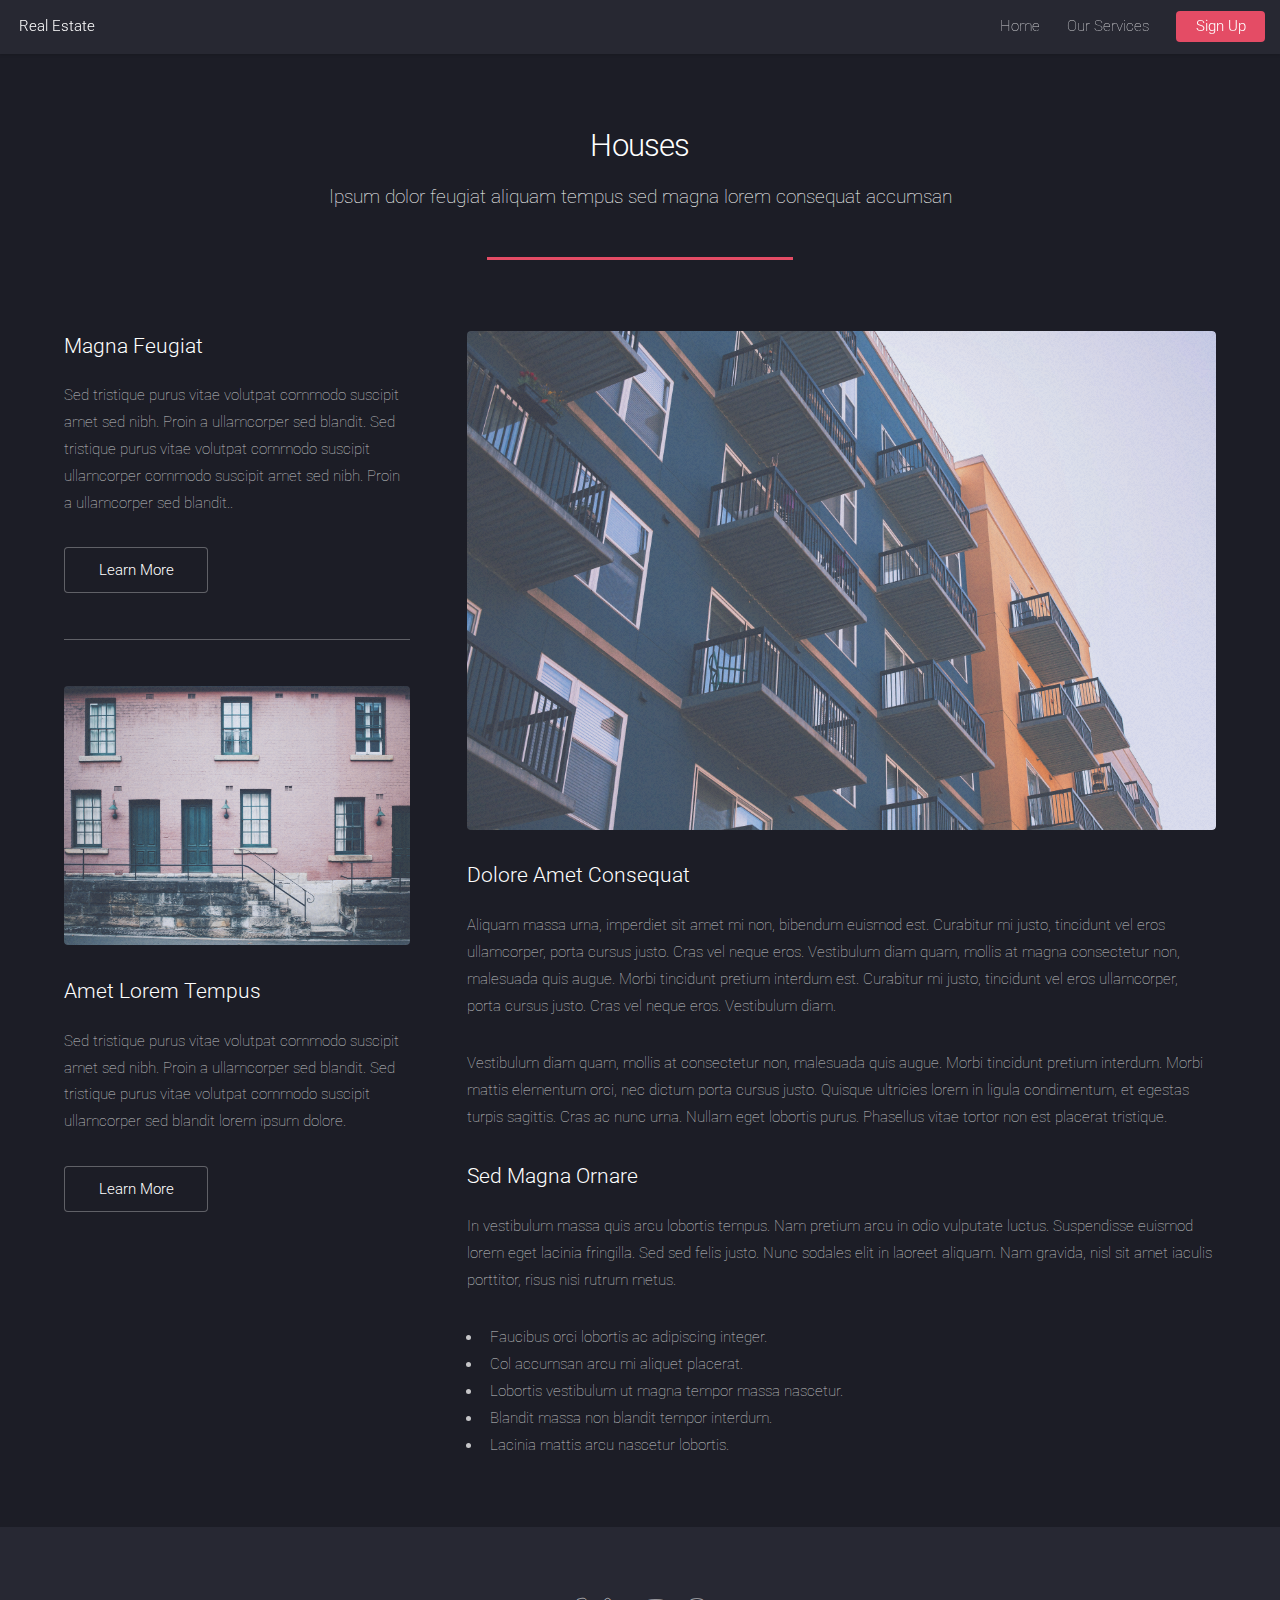
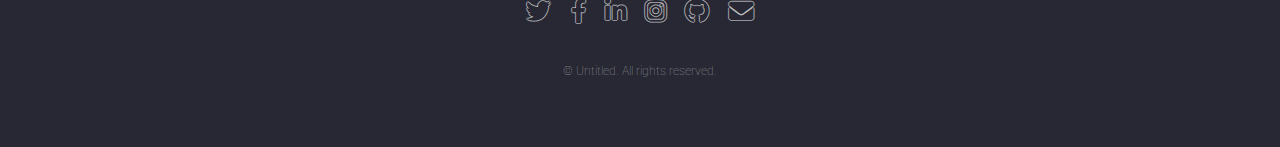
==== commit a1d86d7b: "update" ====
--- a/left-sidebar.html
+++ b/left-sidebar.html
@@ -1,134 +1,198 @@
-<!DOCTYPE HTML>
+<!DOCTYPE html>
 <!--
 	Landed by HTML5 UP
 	html5up.net | @ajlkn
 	Free for personal and commercial use under the CCA 3.0 license (html5up.net/license)
 -->
 <html>
-	<head>
-		<title>Left Sidebar - Landed by HTML5 UP</title>
-		<meta charset="utf-8" />
-		<meta name="viewport" content="width=device-width, initial-scale=1, user-scalable=no" />
-		<link rel="stylesheet" href="assets/css/main.css" />
-		<noscript><link rel="stylesheet" href="assets/css/noscript.css" /></noscript>
-	</head>
-	<body class="is-preload">
-		<div id="page-wrapper">
+  <head>
+    <title>Real Estate</title>
+    <meta charset="utf-8" />
+    <meta
+      name="viewport"
+      content="width=device-width, initial-scale=1, user-scalable=no"
+    />
+    <link rel="stylesheet" href="assets/css/main.css" />
+    <noscript
+      ><link rel="stylesheet" href="assets/css/noscript.css"
+    /></noscript>
+  </head>
+  <body class="is-preload">
+    <div id="page-wrapper">
+      <!-- Header -->
+      <header id="header">
+        <h1 id="logo"><a href="index.html">Real Estate</a></h1>
+        <nav id="nav">
+          <ul>
+            <li><a href="index.html">Home</a></li>
+            <li>
+              <a href="#">Our Services</a>
+              <ul>
+                <li><a href="left-sidebar.html">Houses</a></li>
+                <li><a href="right-sidebar.html">Offices</a></li>
+                <li><a href="no-sidebar.html">Mall</a></li>
+                <li>
+                  <a href="#">Plans</a>
+                  <ul>
+                    <li><a href="#">Rent</a></li>
+                    <li><a href="#">Purchase</a></li>
+                    <li><a href="#">Installments</a></li>
+                  </ul>
+                </li>
+              </ul>
+            </li>
+            <li><a href="#" class="button primary">Sign Up</a></li>
+          </ul>
+        </nav>
+      </header>
 
-			<!-- Header -->
-				<header id="header">
-					<h1 id="logo"><a href="index.html">Landed</a></h1>
-					<nav id="nav">
-						<ul>
-							<li><a href="index.html">Home</a></li>
-							<li>
-								<a href="#">Layouts</a>
-								<ul>
-									<li><a href="left-sidebar.html">Left Sidebar</a></li>
-									<li><a href="right-sidebar.html">Right Sidebar</a></li>
-									<li><a href="no-sidebar.html">No Sidebar</a></li>
-									<li>
-										<a href="#">Submenu</a>
-										<ul>
-											<li><a href="#">Option 1</a></li>
-											<li><a href="#">Option 2</a></li>
-											<li><a href="#">Option 3</a></li>
-											<li><a href="#">Option 4</a></li>
-										</ul>
-									</li>
-								</ul>
-							</li>
-							<li><a href="elements.html">Elements</a></li>
-							<li><a href="#" class="button primary">Sign Up</a></li>
-						</ul>
-					</nav>
-				</header>
+      <!-- Main -->
+      <div id="main" class="wrapper style1">
+        <div class="container">
+          <header class="major">
+            <h2>Houses</h2>
+            <p>
+              Ipsum dolor feugiat aliquam tempus sed magna lorem consequat
+              accumsan
+            </p>
+          </header>
+          <div class="row gtr-150">
+            <div class="col-4 col-12-medium">
+              <!-- Sidebar -->
+              <section id="sidebar">
+                <section>
+                  <h3>Magna Feugiat</h3>
+                  <p>
+                    Sed tristique purus vitae volutpat commodo suscipit amet sed
+                    nibh. Proin a ullamcorper sed blandit. Sed tristique purus
+                    vitae volutpat commodo suscipit ullamcorper commodo suscipit
+                    amet sed nibh. Proin a ullamcorper sed blandit..
+                  </p>
+                  <footer>
+                    <ul class="actions">
+                      <li><a href="#" class="button">Learn More</a></li>
+                    </ul>
+                  </footer>
+                </section>
+                <hr />
+                <section>
+                  <a href="#" class="image fit"
+                    ><img src="images/06.jpg" alt=""
+                  /></a>
+                  <h3>Amet Lorem Tempus</h3>
+                  <p>
+                    Sed tristique purus vitae volutpat commodo suscipit amet sed
+                    nibh. Proin a ullamcorper sed blandit. Sed tristique purus
+                    vitae volutpat commodo suscipit ullamcorper sed blandit
+                    lorem ipsum dolore.
+                  </p>
+                  <footer>
+                    <ul class="actions">
+                      <li><a href="#" class="button">Learn More</a></li>
+                    </ul>
+                  </footer>
+                </section>
+              </section>
+            </div>
+            <div class="col-8 col-12-medium imp-medium">
+              <!-- Content -->
+              <section id="content">
+                <a href="#" class="image fit"
+                  ><img src="images/08.jpg" alt=""
+                /></a>
+                <h3>Dolore Amet Consequat</h3>
+                <p>
+                  Aliquam massa urna, imperdiet sit amet mi non, bibendum
+                  euismod est. Curabitur mi justo, tincidunt vel eros
+                  ullamcorper, porta cursus justo. Cras vel neque eros.
+                  Vestibulum diam quam, mollis at magna consectetur non,
+                  malesuada quis augue. Morbi tincidunt pretium interdum est.
+                  Curabitur mi justo, tincidunt vel eros ullamcorper, porta
+                  cursus justo. Cras vel neque eros. Vestibulum diam.
+                </p>
+                <p>
+                  Vestibulum diam quam, mollis at consectetur non, malesuada
+                  quis augue. Morbi tincidunt pretium interdum. Morbi mattis
+                  elementum orci, nec dictum porta cursus justo. Quisque
+                  ultricies lorem in ligula condimentum, et egestas turpis
+                  sagittis. Cras ac nunc urna. Nullam eget lobortis purus.
+                  Phasellus vitae tortor non est placerat tristique.
+                </p>
+                <h3>Sed Magna Ornare</h3>
+                <p>
+                  In vestibulum massa quis arcu lobortis tempus. Nam pretium
+                  arcu in odio vulputate luctus. Suspendisse euismod lorem eget
+                  lacinia fringilla. Sed sed felis justo. Nunc sodales elit in
+                  laoreet aliquam. Nam gravida, nisl sit amet iaculis porttitor,
+                  risus nisi rutrum metus.
+                </p>
+                <ul>
+                  <li>Faucibus orci lobortis ac adipiscing integer.</li>
+                  <li>Col accumsan arcu mi aliquet placerat.</li>
+                  <li>Lobortis vestibulum ut magna tempor massa nascetur.</li>
+                  <li>Blandit massa non blandit tempor interdum.</li>
+                  <li>Lacinia mattis arcu nascetur lobortis.</li>
+                </ul>
+              </section>
+            </div>
+          </div>
+        </div>
+      </div>
 
-			<!-- Main -->
-				<div id="main" class="wrapper style1">
-					<div class="container">
-						<header class="major">
-							<h2>Left Sidebar</h2>
-							<p>Ipsum dolor feugiat aliquam tempus sed magna lorem consequat accumsan</p>
-						</header>
-						<div class="row gtr-150">
-							<div class="col-4 col-12-medium">
+      <!-- Footer -->
+      <footer id="footer">
+        <ul class="icons">
+          <li>
+            <a
+              href="https://x.com/oluwamayomiwa03?s=21"
+              class="icon brands alt fa-twitter"
+              ><span class="label">Twitter</span></a
+            >
+          </li>
+          <li>
+            <a
+              href="https://www.facebook.com/profile.php?id=100089571015945&mibextid=LQQJ4d"
+              class="icon brands alt fa-facebook-f"
+              ><span class="label">Facebook</span></a
+            >
+          </li>
+          <li>
+            <a href="#" class="icon brands alt fa-linkedin-in"
+              ><span class="label">LinkedIn</span></a
+            >
+          </li>
+          <li>
+            <a href="#" class="icon brands alt fa-instagram"
+              ><span class="label">Instagram</span></a
+            >
+          </li>
+          <li>
+            <a
+              href="https://github.com/mayomiwa03"
+              class="icon brands alt fa-github"
+              ><span class="label">GitHub</span></a
+            >
+          </li>
+          <li>
+            <a href="#" class="icon solid alt fa-envelope"
+              ><span class="label">Email</span></a
+            >
+          </li>
+        </ul>
+        <ul class="copyright">
+          <li>&copy; Untitled. All rights reserved.</li>
+        </ul>
+      </footer>
+    </div>
 
-								<!-- Sidebar -->
-									<section id="sidebar">
-										<section>
-											<h3>Magna Feugiat</h3>
-											<p>Sed tristique purus vitae volutpat commodo suscipit amet sed nibh. Proin a ullamcorper sed blandit. Sed tristique purus vitae volutpat commodo suscipit ullamcorper commodo suscipit amet sed nibh. Proin a ullamcorper sed blandit..</p>
-											<footer>
-												<ul class="actions">
-													<li><a href="#" class="button">Learn More</a></li>
-												</ul>
-											</footer>
-										</section>
-										<hr />
-										<section>
-											<a href="#" class="image fit"><img src="images/pic06.jpg" alt="" /></a>
-											<h3>Amet Lorem Tempus</h3>
-											<p>Sed tristique purus vitae volutpat commodo suscipit amet sed nibh. Proin a ullamcorper sed blandit. Sed tristique purus vitae volutpat commodo suscipit ullamcorper sed blandit lorem ipsum dolore.</p>
-											<footer>
-												<ul class="actions">
-													<li><a href="#" class="button">Learn More</a></li>
-												</ul>
-											</footer>
-										</section>
-									</section>
-
-							</div>
-							<div class="col-8 col-12-medium imp-medium">
-
-								<!-- Content -->
-									<section id="content">
-										<a href="#" class="image fit"><img src="images/pic05.jpg" alt="" /></a>
-										<h3>Dolore Amet Consequat</h3>
-										<p>Aliquam massa urna, imperdiet sit amet mi non, bibendum euismod est. Curabitur mi justo, tincidunt vel eros ullamcorper, porta cursus justo. Cras vel neque eros. Vestibulum diam quam, mollis at magna consectetur non, malesuada quis augue. Morbi tincidunt pretium interdum est. Curabitur mi justo, tincidunt vel eros ullamcorper, porta cursus justo. Cras vel neque eros. Vestibulum diam.</p>
-										<p>Vestibulum diam quam, mollis at consectetur non, malesuada quis augue. Morbi tincidunt pretium interdum. Morbi mattis elementum orci, nec dictum porta cursus justo. Quisque ultricies lorem in ligula condimentum, et egestas turpis sagittis. Cras ac nunc urna. Nullam eget lobortis purus. Phasellus vitae tortor non est placerat tristique.</p>
-										<h3>Sed Magna Ornare</h3>
-										<p>In vestibulum massa quis arcu lobortis tempus. Nam pretium arcu in odio vulputate luctus. Suspendisse euismod lorem eget lacinia fringilla. Sed sed felis justo. Nunc sodales elit in laoreet aliquam. Nam gravida, nisl sit amet iaculis porttitor, risus nisi rutrum metus.</p>
-										<ul>
-											<li>Faucibus orci lobortis ac adipiscing integer.</li>
-											<li>Col accumsan arcu mi aliquet placerat.</li>
-											<li>Lobortis vestibulum ut magna tempor massa nascetur.</li>
-											<li>Blandit massa non blandit tempor interdum.</li>
-											<li>Lacinia mattis arcu nascetur lobortis.</li>
-										</ul>
-									</section>
-
-							</div>
-						</div>
-					</div>
-				</div>
-
-			<!-- Footer -->
-				<footer id="footer">
-					<ul class="icons">
-						<li><a href="#" class="icon brands alt fa-twitter"><span class="label">Twitter</span></a></li>
-						<li><a href="#" class="icon brands alt fa-facebook-f"><span class="label">Facebook</span></a></li>
-						<li><a href="#" class="icon brands alt fa-linkedin-in"><span class="label">LinkedIn</span></a></li>
-						<li><a href="#" class="icon brands alt fa-instagram"><span class="label">Instagram</span></a></li>
-						<li><a href="#" class="icon brands alt fa-github"><span class="label">GitHub</span></a></li>
-						<li><a href="#" class="icon solid alt fa-envelope"><span class="label">Email</span></a></li>
-					</ul>
-					<ul class="copyright">
-						<li>&copy; Untitled. All rights reserved.</li>
-					</ul>
-				</footer>
-
-		</div>
-
-		<!-- Scripts -->
-			<script src="assets/js/jquery.min.js"></script>
-			<script src="assets/js/jquery.scrolly.min.js"></script>
-			<script src="assets/js/jquery.dropotron.min.js"></script>
-			<script src="assets/js/jquery.scrollex.min.js"></script>
-			<script src="assets/js/browser.min.js"></script>
-			<script src="assets/js/breakpoints.min.js"></script>
-			<script src="assets/js/util.js"></script>
-			<script src="assets/js/main.js"></script>
-
-	</body>
-</html>+    <!-- Scripts -->
+    <script src="assets/js/jquery.min.js"></script>
+    <script src="assets/js/jquery.scrolly.min.js"></script>
+    <script src="assets/js/jquery.dropotron.min.js"></script>
+    <script src="assets/js/jquery.scrollex.min.js"></script>
+    <script src="assets/js/browser.min.js"></script>
+    <script src="assets/js/breakpoints.min.js"></script>
+    <script src="assets/js/util.js"></script>
+    <script src="assets/js/main.js"></script>
+  </body>
+</html>
--- a/assets/css/main.css
+++ b/assets/css/main.css
@@ -3571,7 +3571,7 @@
 #banner {
   background-attachment: fixed;
   background-color: #272833;
-  background-image: url("../../images/02.jpg");
+  background-image: url("../../images/07.jpg");
   background-position: center center;
   background-size: cover;
   box-shadow: 0 0.25em 0.5em 0 rgba(0, 0, 0, 0.25);
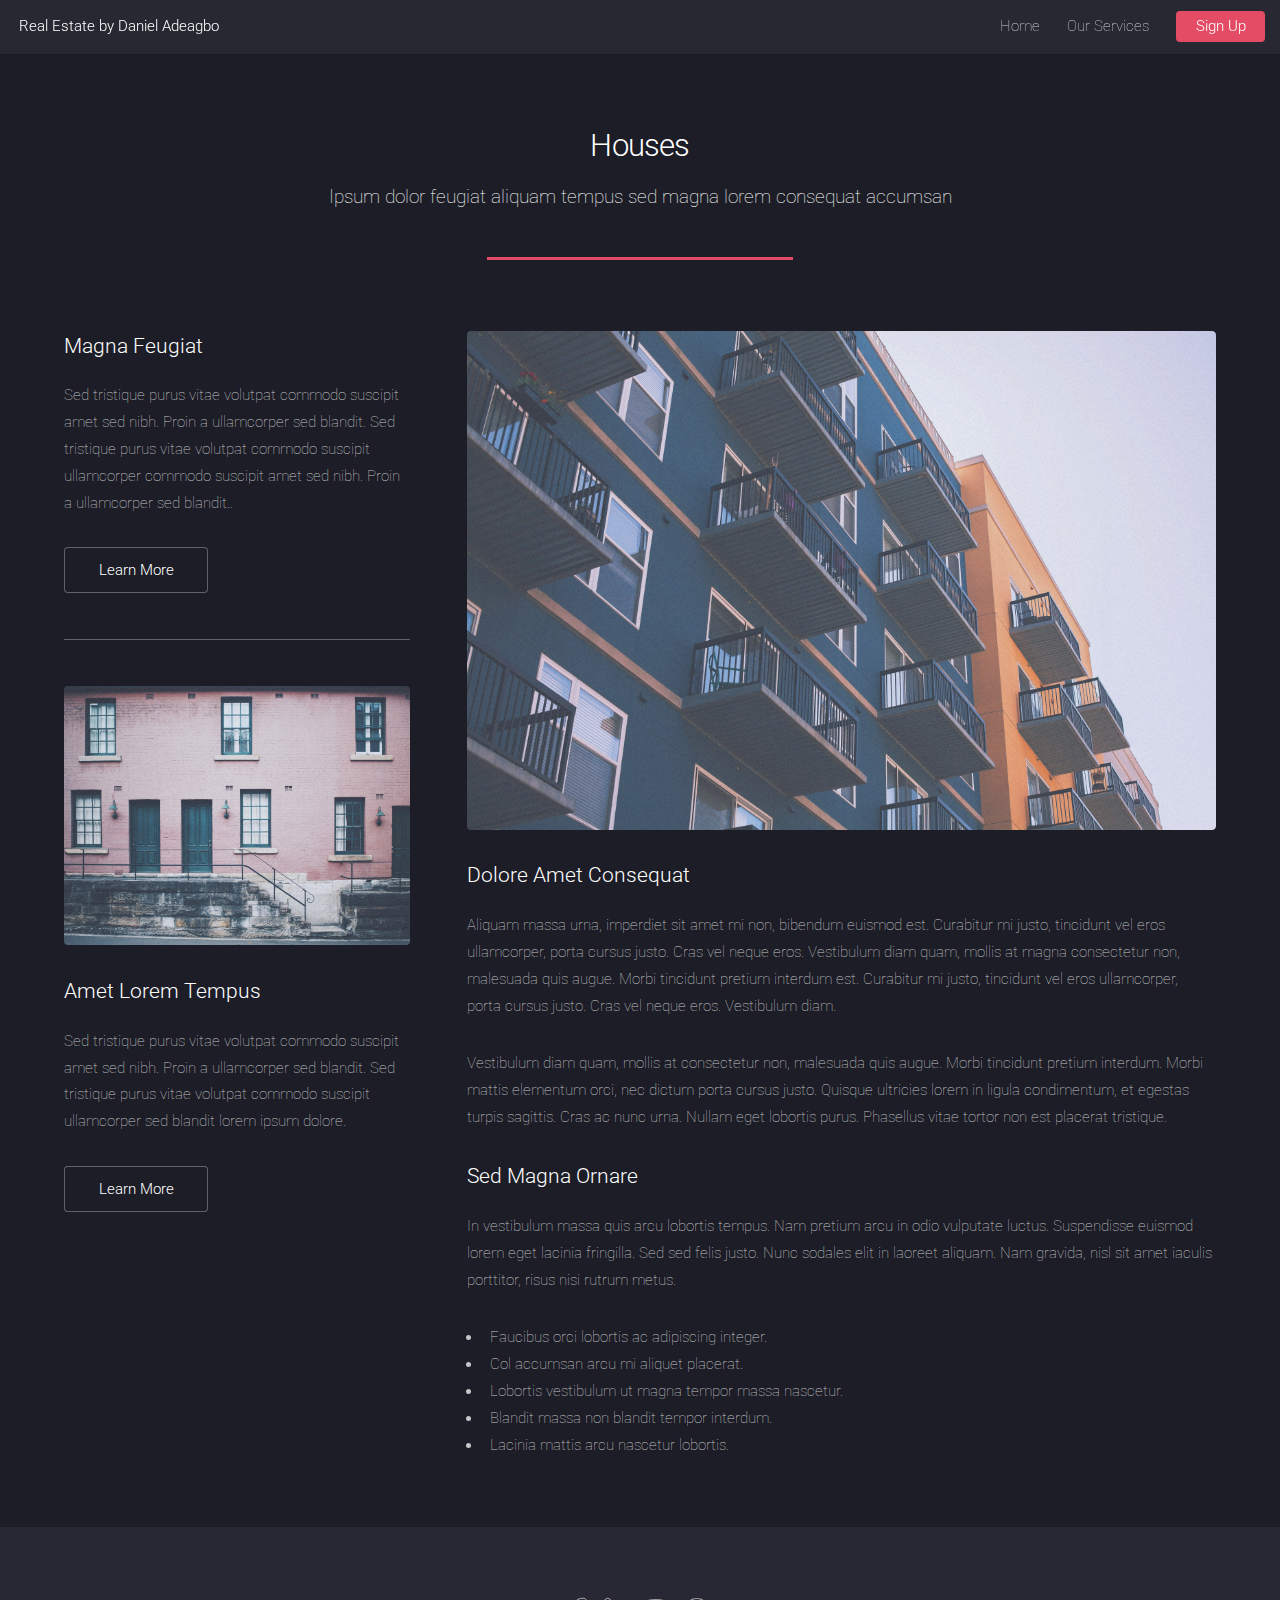
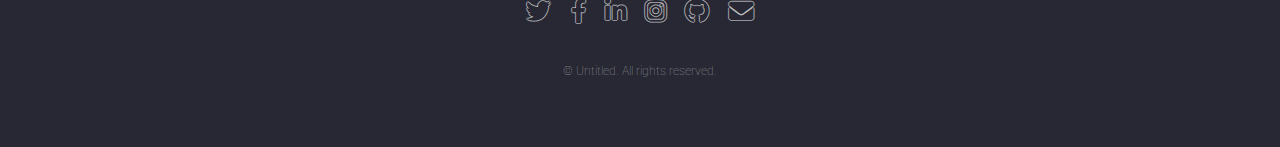
==== commit 19a3f3b4: "debug" ====
--- a/left-sidebar.html
+++ b/left-sidebar.html
@@ -21,7 +21,9 @@
     <div id="page-wrapper">
       <!-- Header -->
       <header id="header">
-        <h1 id="logo"><a href="index.html">Real Estate</a></h1>
+        <h1 id="logo">
+          <a href="index.html">Real Estate by Daniel Adeagbo</a>
+        </h1>
         <nav id="nav">
           <ul>
             <li><a href="index.html">Home</a></li>
